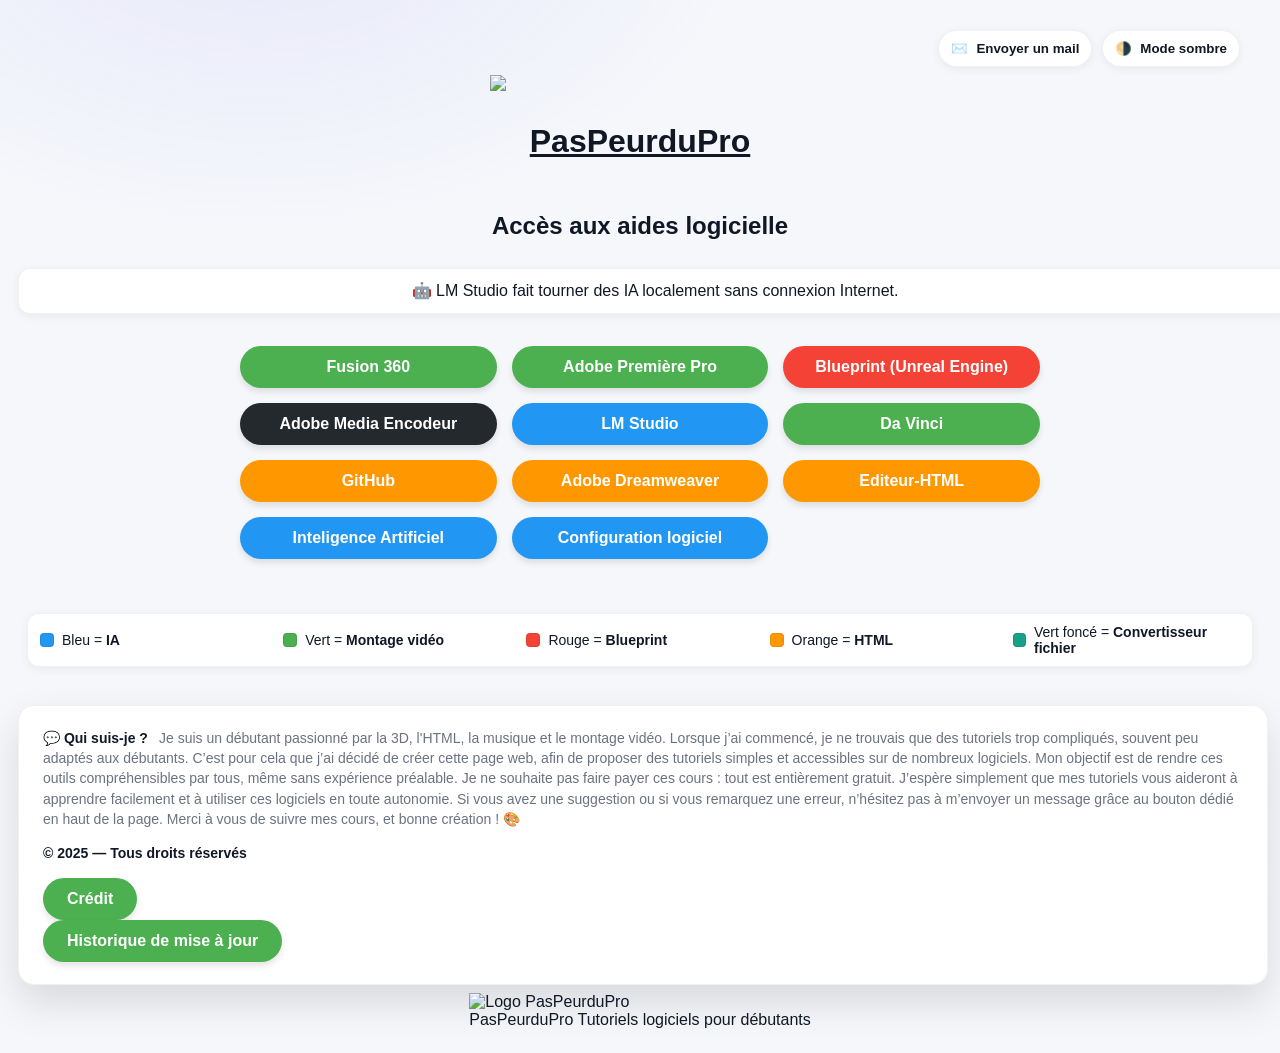
==== index.html @ 7a32a937 "Update link to setup analysis page" ====
<!DOCTYPE html>
<html lang="fr" data-theme="light">
<head>
    <meta charset="UTF-8">
    <meta name="viewport" content="width=device-width, initial-scale=1.0">
    <title>Pas-Peur-du-Pro</title>
	

	<link rel="stylesheet" href="main.css">

	<meta name="google-site-verification" content="kxkJMP9SgLSAZw9FmZPAkuLlCYg9wTXwpLGM2TzsNGc" />
	<meta name="google-site-verification" content="bmPVY5_lirWanerQLphYpTmYO7zRs47NhasB9wZcsZE" />
	<meta name="msvalidate.01" content="300AA4B9324D0FFFB7DCA62BC9E8FC91" />
		<meta name="description" content="PasPeurduPro aide les débutants à découvrir les logiciels créatifs : Fusion 360, Premiere Pro, DaVinci Resolve, LM Studio...  Explications simples et sans stress.">
</head>

<body>
  

<!-- === Enhancements v2: topbar === -->
<div class="topbar-aide">
  <button id="mailBtn" class="chip-aide" aria-label="Envoyer un mail" title="Envoyer un mail">
    <span class="icon">✉️</span><span>Envoyer un mail</span>
  </button>
  <button id="themeBtn" class="chip-aide" aria-label="Basculer clair/sombre" title="Mode clair / sombre">
    <span class="icon">🌗</span><span id="themeLabel">Mode sombre</span>
  </button>
	</div>
	
 <img src="paspeurdupro.webp" width="300">
  <strong><u><h1><p> PasPeurduPro</p></h1></u></strong>
  <h2>Accès aux aides logicielle </h2>

    <!-- Barre d’info (entre le H1 et les boutons) -->
<div id="infoBar" class="info-bar" role="status" aria-live="polite"></div>
    
  
  <div class="button-container">
        <button class="round-button" onclick="showContent('fusion-360')">Fusion 360</button>
        <button class="round-button green" onclick="showContent('adobe-premiere-pro')">Adobe Première Pro</button>
		<button class="round-button red" onclick="showContent('blueprint-unreal-engine')">Blueprint (Unreal Engine)</button>
        <button class="round-button dark " onclick="showContent('adobe-media-encodeur')">Adobe Media Encodeur</button>
        <button class="round-button blue" onclick="showContent('lm-studio')">LM Studio</button>
      <button class="round-button green" onclick="showContent('davinci-resolve')">Da Vinci</button>
        <button class="round-button orange" onclick="showContent('github')">GitHub</button>
        <button class="round-button orange" onclick="showContent('adobe-dreamweaver')">Adobe Dreamweaver</button>
    <button class="round-button orange" onclick="showContent('Editeur-HTML')"> Editeur-HTML</button>
	  <button class="round-button blue" onclick="showContent('Inteligence_Artificiel')"> Inteligence Artificiel</button>
	   <button class="round-button blue" onclick="showContent('Configuration_logiciel')"> Configuration logiciel</button>
    </div>
<!-- LÉGENDE DES COULEURS -->
  <div class="legend-aide" aria-label="Légende des catégories">
    <div class="legend-item"><span class="swatch sw-blue"></span> <span>Bleu = <strong>IA</strong></span></div>
    <div class="legend-item"><span class="swatch sw-green"></span> <span>Vert = <strong>Montage vidéo</strong></span></div>
    <div class="legend-item"><span class="swatch sw-red"></span> <span>Rouge = <strong>Blueprint</strong></span></div>
    <div class="legend-item"><span class="swatch sw-orange"></span> <span>Orange = <strong>HTML</strong></span></div>
    <div class="legend-item"><span class="swatch sw-teal"></span> <span>Vert foncé = <strong>Convertisseur fichier</strong></span></div>
  </div>
    <!-- Contenu des pages d'aide -->
    <div id="fusion-360" class="content">
		<img src="Logo Fusion 360.png" width="100"> <h2>Aide au logiciel Fusion 360</h2>
        <p>Fusion 360 : version gratuite disponible, avec la plupart des fonctionnalités.
(Limites : pas de simulations, 10 documents modifiables simultanément, mais un nombre illimité en lecture seule.)</p>
<br>
<blockquote><p>💬 « Dans Fusion 360, on ne commet pas d’erreurs… on crée des prototypes alternatifs.  » 😏</p></blockquote>
        <p>Bienvenue sur la page d'aide pour Fusion 360. Ici, tu trouveras des tutoriels, des astuces et des ressources pour maîtriser ce logiciel.</p>
   <strong>Fusion 360, développé par Autodesk, est un logiciel de conception assistée par ordinateur (CAO) et de fabrication assistée par ordinateur (FAO) largement utilisé pour la modélisation 3D, l’impression 3D et les simulations mécaniques. Bien qu’accessible aux débutants grâce à son interface intuitive, il offre des outils avancés qui peuvent être complexes pour les projets sophistiqués, comme la modélisation paramétrique ou les simulations. Des entreprises comme Tesla, NASA et GoPro l’utilisent pour concevoir des pièces automobiles, des projets aérospatiaux ou des produits grand public, tandis que les startups et les makers l’apprécient pour son efficacité dans le prototypage rapide.</strong>
	<p>Pour commencer , bienvenue sur l'éditeur principal . C'est la vue principale du logiciel. </p>
	<img src="Fusion_page d'acceuil.png" alt="Page" width="800">
<p>En haut à droite , il y as une icône carrée. Cliquez dessus.  Trois surfaces de travail s’afficheront :  </p>
		<img src="Fusion icone 1 .png">
	<p>Aujourd’hui, nous allons voir ses principaux outils.</p>
		<br>
		<img src="Bar outils Fusion 360.jpg">
	<li>
	<img src="outlis 1 Fusion captur d'écran.png"> <p>Outils qui permettent de tracer des lignes droites.</p></li>
	<li> <img src="outils Carré Fusion 360.png"> <p> Outils permettant d'effectuer des rectangles.</p></li>
		<li><img src="Capture d'écran 2025-10-21 003924.png"> <p> Outils permettant de tracer des ronds.</p></li>
		<li><img src="outils courbe 360.png"> <p>Cela permet de tracer des courbes. </p> </li>
		<li> <img src="Bouton symétrie Fusion 360.png"> <p> Permet de réaliser une symétrie. </p></li>
		<li> <img src="outils cote symétrie FUsion.png"> <p>Cet outil permet de mesurer des longueurs. </p></li>
		<br>
		<p> Par la suite, vous allez tracer un carré de 5 mm par 5 mm. Pour définir précisément chaque longueur, appuyez sur TAB sur votre clavier.  </p>
	<img src="faire carré 5 par 5 Fusion 3630.png"> 
	<p> Cliquez sur le bouton vert : Terminer l'esquisse. </p>
	<img src="Terminer_Esquisse"> 
	<p> Ensuite, appuyez sur la touche E. . Au préalable, vous aurez sélectionné le carré (une fois sélectionné, ce dernier devient bleu).</p>
	<img src="extruder carré Fusion 360.png" width="700">
	<p> En restant appuyé sur la flèche « Monter », le carré se formera en 3 dimensions. Ça marche aussi si vous descendez en dessous de la surface plane. Sinon, vous pouvez définir une valeur, et rajouter un moins devant si vous voulez que le carré se forme à l’envers. </p>
	<img src="Capture d'écran 2025-10-21 114859.png" width="700">
	<img src="Carrée posititf Fusion 360.png" width="700">
	<p>Pour continuer, vous sélectionnez une arrête, puis sélectionnez l’outil congé (ou appuyez sur F sur votre clavier). Vous pourrez rendre plus rond les arêtes de ce rectangle. </p>
	<br> <p> Outil congé dans la barre du haut.  </p>
		<li><img src="ourtlis congée Fusion 360.png"></li>
	<br>
<p>« Congé » = arrondi</p>
		<p> Ce que vous aurez </p>
	<img src="congée Fusion 360.png" width="700">
	<br>
		<p> Pour moi , voila le résultat: </p>
	<br>
		<img src="Congé fait Fusion .png" width="700">
		<br>
	<p>Maintenant, si vous souhaitez créer une nouvelle esquisse sur une surface déjà créée, sélectionnez simplement la surface sur laquelle vous souhaitez créer une nouvelle esquisse, et cliquez sur « Créer une nouvelle esquisse » en haut à gauche. </p>
	<img src="Esquisse 2 sur surface .png" width="700">
	<br>
		<p> Pour ma part, j’ai décidé de créer un rond et de l’extruder dans le carré créé précédemment. Vous auriez pu faire n’importe quelle autre forme.  </p>
		<img src="Extreusion rond çnegative.png" width="700">
	<br>
		<p>Nous allons voir ici un autre point pratique de la 3D : le texte. Une fois que vous avez créé une nouvelle esquisse, en dessous des outils vus précédemment, il y a écrit « Créer » avec une petite flèche. Appuyez dessus, un menu déroulant apparaîtra. Ensuite, sélectionnez : Texte. </p>
		<img src="Image menu déroulant.png">
		<p> Par défaut, le texte apparaîtra en grand. </p>
		<img src="Image Fusion Texte 1.png" width="700">
		<br>
		<p> Une fenêtre apparaîtra. Il y a écrit : Hauteur. (Pour rappel, c’est en mm.) Changez la taille par rapport à la taille de votre modèle 3D. . </p>
		<img src="Capture d'écran 2025-10-21 173050.png">
	<p>Quand vous écrivez, écrivez votre texte entre les guillemets.</p>
		<img src="texte entre guimmet.png">
	<p>Voilà le résultat pour moi.</p>
		<img src="texte extruder.png" width="600">
	<strong><u><p>Notez que selon le système d’exploitation et les polices d’écriture installées, le logiciel peut avoir des difficultés ou ne pas parvenir à extruder la police choisie. Je vous conseille donc de rester sur la police d’écriture par défaut.</p></u></strong>
	<h3> Créer un triangle</h3>
	<p>Étant donné qu’il n’y a pas d’outil pour en créer un, nous allons donc utiliser l’outil de lignes droites.</p>
	<img src="Faire triangles Fusion 360.png">
		
		<h2>Export</h2>
	<p>Pour exporter, cliquez en haut à gauche sur l'icône en forme de feuille. Deux options s'offrent à vous :
La première option est "Exporter". Elle permet d'exporter votre projet dans différents formats. Parmi les plus utiles, on trouve :

<li>F3D (fichier Fusion 360)</li>
<li>OBJ, un format qui permet notamment l’export pour l'impression 3D.</li></p>
		<img src="Export Fusion 360.png">
		<img src="fenètre export Fuion 360.png">
		<p>Voici les différents formats de fichiers.</p>
		<p><li><strong>Fichiers Autodesk Fusion (*.f3d)</strong></li> : Contient des modèles 3D complets créés dans Fusion 360, incluant l’historique de conception.</p>

<p><li><strong>Fichiers 3MF (*.3mf)</strong></li> : Format optimisé pour l’impression 3D, incluant géométrie, couleurs et propriétés de fabrication.</p>

<p><li><strong>Fichiers Autodesk Inventor (*.ipt)</strong></li> : Représente une pièce unique conçue dans Autodesk Inventor, avec ses caractéristiques techniques.</p>

<p><li><strong>Fichiers DWG (*.dwg)</strong></li> : Standard pour les plans 2D et modèles 3D dans AutoCAD, utilisé en architecture et ingénierie.</p>

<p><li><strong>Fichiers DXF (*.dxf)</strong></li> : Permet l’échange de dessins 2D/3D entre logiciels CAO, idéal pour la découpe laser ou l’usinage.</p>

<p><li><strong>Fichiers FBX (*.fbx)</strong></li> : Utilisé pour les modèles 3D animés, les jeux vidéo et les effets spéciaux, incluant textures et squelettes.</p>

<p><li><strong>Fichiers IGES (*.igs, *.iges)</strong></li> : Format universel pour échanger des géométries 3D complexes entre différents logiciels CAO.</p>

<p><li><strong>Fichiers OBJ (*.obj)</strong></li> : Décrit des maillages 3D polygonaux, souvent utilisé pour l’impression 3D et la modélisation artistique.</p>

<p><li><strong>Fichiers SAT (*.sat)</strong></li> : Contient des solides et surfaces 3D précis, basé sur le noyau ACIS pour la CAO et la fabrication.</p>

<p><li><strong>Fichiers SketchUp (*.skp)</strong></li> : Fichier natif de SketchUp, utilisé pour la modélisation architecturale et le design 3D.</p>
<p>Néanmoins, Fusion 360 permet d’exporter le fichier directement pour l’impression 3D. Pour cela, sélectionne dans le menu en haut à gauche l’option « Impression ». Lorsque la fenêtre s’ouvre, choisis dans « <strong>Application</strong> » le logiciel de ton imprimante 3D. Ensuite, sélectionne ton modèle 3D : celui-ci devient bleu clair. Clique sur « OK » pour valider.
L’application de ton imprimante 3D (par exemple, Bambu Studio) va alors se lancer. Note : chaque logiciel peut réagir différemment.</p>
		<p><h2> Lexique</h2>
		<li>CAO (Conception Assistée par Ordinateur) : Logiciel pour créer des modèles 3D.</li>
<li>Espace de travail : Interface dédiée à une tâche (ex. : modélisation, rendu, usinage).</li>
<li>Esquisse (Sketch) : Dessin 2D de base pour créer des formes 3D.</li>
<li>Extrusion : Transformation d’une esquisse 2D en objet 3D en lui donnant de l’épaisseur.</li>
<li>Corps (Body) : Objet 3D solide ou surface dans Fusion 360.</li>
<li>Assemblage : Combinaison de plusieurs pièces 3D dans un projet.</li>
<li>Rendu 3D : Création d’une image réaliste d’un modèle 3D.</li>

</p>
	
	<p> <strong>Astuce de pro : </strong>
Vous pouvez effectuer un rendu via votre GPU, ce qui permettra de "nettoyer" et finaliser votre modèle 3D.
Pour cela :

<li>Allez dans l’onglet "Conception" (en haut à gauche).</li>
		<img src="menu deroulant option Fusion 360.png">
		
		<br>
	
<li>Cliquez sur "Rendu".</li>
<li>Sélectionnez ensuite l’icône représentant une sphère avec un carré vert et un triangle à l’intérieur.</li></p>
		<img src="bar outils rendu Fusion 360.png">
<p>Pendant quelques instants, vous verrez apparaître des points flous et une qualité réduite. C'est tout à fait normal.</p>
	<img src="Test rendu Fusion 360.png" width="700">
	<p>Ce paramètre indique la qualité que le logiciel va produire. Vous pouvez la modifier avec la petite flèche à côté.
Le rendu dépend surtout des performances de votre CPU. Plus votre processeur est puissante, notamment s’il est conçu pour un usage professionnel, plus le rendu sera rapide et de meilleure qualité. À l'inverse, un CPU moins performant ralentira le processus.</p>
	<img src="Bar de rogressiosn rendu Fusion 360.png">
	<p>Attention, votre carte graphique (GPU), votre RAM ainsi que votre SSD travaillent également pendant le rendu. Il peut y avoir un léger ralentissement au début, souvent de quelques secondes (chez moi, cela dure entre 2 et 3 secondes). Après, tout redevient plus fluide.</p>
	</div>

    <div id="adobe-premiere-pro" class="content">
		<img src="Logo_première_Pro-removebg-preview.png" width="100">
        <h2>Aide au logiciel Adobe Première Pro</h2
        <p>Bienvenue sur la page d'aide pour Adobe Première Pro. Ici, tu trouveras des tutoriels, des astuces et des ressources pour maîtriser ce logiciel.</p>
    <strong>Adobe Première Pro, édité par Adobe, est un logiciel de montage vidéo professionnel réputé pour sa polyvalence et sa puissance. Il est accessible aux débutants pour les bases du montage, mais devient plus technique lorsqu’il s’agit d’aborder des fonctionnalités avancées comme l’étalonnage des couleurs, les effets spéciaux ou le montage multicaméra. Utilisé par des chaînes comme BBC et CNN, ainsi que par des studios de cinéma indépendants et des créateurs de contenu sur YouTube, il est souvent combiné avec After Effects pour des projets plus complexes.</strong>
	<p>Je ne reviendrai pas sur les bases dans cet article. En revanche, je vais vous présenter des astuces concrètes pour réaliser des montages vidéo de qualité.</p>
		<br> 
		<br>
		<p><blockquote>🪄 Le vrai superpouvoir d’un monteur ?
Faire disparaître trois heures de rushs… et les remplacer par une minute de génie. ✨</blockquote></p>
<u><p>Voilà ce que vous serez capable de faire à la fin :</p></u>
<br>
<video controls width="400" src="Vidéo fin site web premiere pro.mp4" type="video/mp4"></video>
		<br>
		<p>« Attention ! Ici, j’ai utilisé la colorimétrie, des transitions vidéo dans “Effets”, le changement de vitesse d’un rush, ainsi qu’un objet graphique.
Je ne fournis pas la vidéo, mais vous pouvez essayer sur n’importe laquelle — même de vous, sur un grand huit, pourquoi pas 😄🎢 »</p>
		<p>Pour commencer, je vais vous présenter chaque catégorie d’effets. À vous de les tester pour découvrir celles qui vous correspondent le mieux </p>
		<li><p><strong>Préconfiguration:</strong> Préréglages : Pas besoin de tout régler vous-même: les entrées et sorties sont déjà optimisées par défaut. Un vrai gain de temps, surtout pour les débutants !</p></li>
		<li><p><strong>Préconfigurations LUT (Lumetri) :</strong> Ces préréglages prédéfinis vous permettent de modifier ou d’améliorer facilement les couleurs de vos rushs, en un seul clic. Un outil idéal pour gagner du temps tout en obtenant un rendu professionnel.</p></li>
		<li><p> <strong>Effets Audio :</strong> Ces outils vous permettent de transformer votre audio en y ajoutant des effets variés : réverbération pour donner de la profondeur, suppression des bruits parasites (comme les clics), dérverbération pour clarifier un son trop résonnant, ou encore un écho pour créer une ambiance immersive.</p></li>
		<li><p><strong>Transitions audio :</strong></p></li>
Parmi les outils essentiels, le fondu exponentiel (ou gain exponentiel) est particulièrement utile. Il permet de :
			<br><li>Baisser progressivement le volume en fin de séquence vidéo.</li>
			<li>Créer des transitions sonores fluides entre deux pistes audio.</li>
<p>Ici, vous ne trouverez que des transitions audio, conçues pour des enchaînements naturels et professionnels.</p>
			<p><strong> Effets vidéo :</strong></p>
<p>Cette catégorie vous donne accès à une palette complète d’outils, idéale pour transformer vos vidéos, même en tant que débutant ! Voici quelques exemples simples et efficaces que vous pouvez utiliser :</p>

<li>La correction de perspective pour ajuster les lignes et les angles,</li>
<li>Le flou d’arrière-plan pour mettre en valeur un sujet,</li>
<li>Les filtres de couleur pour créer une ambiance chaleureuse ou cinématographique.</li>
<li>Les transitions douces (comme un fondu ou un glissé) pour des enchaînements naturels,</li>
<li>Les textes animés pour ajouter des titres ou sous-titres dynamiques,</li>
<li>Les recadrages automatiques pour adapter vos vidéos aux formats verticaux ou carrés,</li>
<li>L’accélération ou le ralentissement pour jouer sur le rythme de vos séquences.</li>
			<p><strong>Transitions vidéo :</strong></p>
<p>Vous trouverez aussi des outils plus avancés comme les incrustations (chromakey, superpositions) ou des effets dédiés à la vidéo VR pour des projets plus créatifs</p>
			<p>Comme leur nom l’indique, ces outils vous permettent d’utiliser tout type de transition vidéo, des plus classiques aux plus originales :
				<li>Fondu au noir (pour des enchaînements fluides et intemporels),</li>
<li>Glissé (pour un mouvement dynamique entre deux plans),</li>
<li>Zoom ou rotation (pour un effet cinématographique),</li>
<li>Flou sphérique (idéal pour les vidéos immersives ou en VR).</li>

Polyvalentes, ces transitions s’adaptent à tous les types de projets, qu’il s’agisse d’un montage simple ou d’une création plus expérimentale. </p>
	<img src="Effet Vidéo Première Pro.png">
	<p><strong>Précision :</strong></p>
		<p>La vidéo utilisée ici en illustration est une création générée par IA, via Bing Image Creator. </p>
		<hr>
		<p><h2>Faire un cut</h2></p>
	<p>Pour couper une séquence dans Premiere Pro, utilisez le raccourci clavier C (comme "Couper" ou "Cut"). Une fois que vous avez appuyé sur cette touche, votre curseur de souris se transformera en un outil de coupe, représenté par une icône en forme de rasoir avec une ligne pointillée blanche.</p>
		<img src="logo outiles CUT Première Pro.png">
	<br>
<p> Placez cet outil à l’endroit précis du clip que vous souhaitez couper, puis faites un cliquez gauche. La séquence sera alors scindée en deux.</p>
	<img src="faire Cut première Pro.png">
	
	
		<h2><p><strong>Objets graphiques essentiels :</strong></p></h2>
		<p>Ces éléments visuels prêts à l’emploi, inclus avec votre abonnement Adobe Premiere Pro, vous permettent d’enrichir vos montages en un clic.
Que ce soit pour :

Des introductions dynamiques (génériques, animations d’ouverture),
Des sous-titres stylisés ou des titres élégants,
Des transitions graphiques ou des lower thirds (bandes d’identification).

Un gain de temps précieux pour des rendus professionnels sans effort !</p>
	<img src="objet graphique vidéo Première Pro.png">
		<p>J’ai sélectionné le template "Titre à venir" (ou "Coming Soon"),
puis je l’ai glissé-déposé directement sur la piste vidéo supérieure (au-dessus de mon rush). </p>
		<img src="effet video é venir moderne.png">
		<p>Résultat</p>
		<img src="résultat ojet graphique essentiel.png" width="750">
		<p> Au-dessus de vos rush, sur la règle de temps (Time Ruler en anglais), vous remarquerez une ligne colorée qui indique l’état du rendu.
Lorsque cette ligne est jaune, cela signifie que le rendu est en cours ou partiel. Si elle est rouge, c’est que le rendu n’a pas encore été effectué et que votre timeline n’est pas encore prête à être lue de manière fluide.
Ce processus de rendu est pris en charge par votre matériel :
avec une carte graphique dédiée (GPU), le rendu sera généralement plus rapide et efficace. Si vous utilisez le chipset graphique intégré de votre processeur, le rendu dépendra alors de ses performances.</p>
		<br>
		<p>Pour lancer le rendu complet de votre projet, dirigez-vous en haut à gauche de l’interface, où se trouvent les onglets. Sélectionnez l’onglet <strong>Séquence</strong>, puis choisissez <strong>Rendu de l’entrée à la sortie </strong>.
Assurez-vous d’avoir assez d’espace disponible sur votre disque dur, car le rendu génère des fichiers temporaires volumineux. Selon la durée et la complexité de votre projet, ainsi que les performances de votre ordinateur, cette opération peut prendre un certain temps et nécessiter de l’espace de stockage. Pensez à libérer de la place au préalable si nécessaire.</p>
	<br>
		<p>Une fois cette opération sélectionnée, une fenêtre s’affichera à l’écran.</p>
		<img src="exemple rendus Premièrepro.png">
		<u><h2>Ralentir ou accélérer une vidéo </h2></u>
		
		<h3>Pour modifier la vitesse ou la durée d’une vidéo dans Premiere Pro :</h3>
		<li>Faites un clic droit sur le clip dans la timeline.</li>
<li>Sélectionnez "Vitesse/Durée" (ou utilisez le raccourci Ctrl+R).</li>
<li>Une fenêtre s’ouvre : vous pouvez alors :</li>

Accélérer ou ralentir la vidéo en saisissant une durée précise (en secondes) ou en ajustant le pourcentage :
<p> <strong>moins</strong> de 100 % : Ralentit la vidéo.</p>
<p><strong>plus</strong> de 100 % : Accélère la vidéo.</p>
<p>Inverser la lecture (de la fin vers le début) en cochant "Lecture inversée".
Combiner ralentissement et inversion par exemple.
À noter : Par défaut, la vitesse est réglée sur 100 % (vitesse normale).</p>
	
		<img src="fenètre vitesse durée Premère Pro.png">
<h2>Ajuster le volume d’un seul clip dans la timeline :</h2>		
<p>Pour ajuster le volume d’une seule piste audio dans la timeline, faites un clic droit sur le clip concerné, puis choisissez "Gain audio". Entrez ensuite une valeur en décibels (dB) pour régler le niveau sonore.
Si vous souhaitez augmenter le son, utilisez une valeur positive (par exemple +3 dB).
Si vous souhaitez diminuer le son, ajoutez un signe moins devant la valeur (par exemple -6 dB).</p>		
		<img src="modifier volume son première Pro Gain audio.png">
		<img src="exemple gain audio négatfi.png">
<hr>
		<strong><h2>Modifier le volume de l’intégralité d’une piste audio</h2></strong>
		<p> Pour modifier le volume de tous les fichiers audio sur la piste 1, vous pouvez utiliser le panneau de mixage audio :
En haut à gauche de l’interface, cherchez l’onglet "Mixage des éléments audio". Si celui-ci n’est pas visible, allez dans le menu "Fenêtre" (en haut à gauche) et sélectionnez "Mixage des éléments audio" pour l’afficher.
Une fois ouvert, vous pourrez ajuster le volume global de la piste 1 à l’aide des curseurs ou des valeurs en dB.</p>
		<img src="piste audio Première Pro.png">
	<p>Si ce panneau n’est pas visible, allez dans le menu <strong>Fenêtre</strong> (en haut à gauche) et sélectionnez <strong>Mixage des éléments audio</strong> pour l’afficher.
Une fois ouvert, vous pourrez ajuster le volume global de la piste 1 à l’aide des curseurs ou des valeurs en dB.</p>
	<img src="Capture d'écran 2025-10-23 130909.png">
		<p>Exemple : </p>
		<img src="Exemple de mixage audio.png">
<hr>
		<p><h2>Colorimétrie manuelle</h2>  </p>
<p>Nous allons maintenant explorer la colorimétrie manuelle, sans recourir aux préréglages.
La colorimétrie est une technique largement utilisée en montage, car elle offre la possibilité de modifier l'apparence des plans. Elle permet notamment de passer un plan en couleurs ou en noir et blanc, ou encore d'intensifier les teintes pour renforcer l'impact visuel.</p>
<img src="Faire colométrie correction de base.png">
	<p>Prenons l’exemple d’un photogramme issu d’un même plan :</p>
	<br>
	<li>Le premier photogramme est brut, sans aucune modification de couleur.</li>
	<img src="Photograme_Brut" width="750">
	<br>
	<br>
	<br>
		<li>Le second photogramme a été retouché : ses couleurs ont été ajustées (saturation, contraste, balance des blancs, etc.) pour obtenir un rendu différent, plus stylisé ou corrigé.</li>
	<img src="plan colorimétrie.png" width="750">
<hr>
	<h2>Exportation  </h2>
	<p>Lors de l’exportation d’un plan, plusieurs détails sont à considérer. Tout d’abord, plus un fichier est décompressé, plus il sera lourd. Il est également possible d’exporter dans n’importe quelle résolution, même si le fichier source ne correspond pas à cette résolution. Par exemple, un fichier en Full HD peut être exporté en 4K, mais cela n’améliorera pas la qualité d’origine. Il est donc important de choisir les paramètres d’export en fonction de l’usage final du fichier.</p>
	<p>Pour exporter dans Premiere Pro, utilisez le raccourci Ctrl + M ou allez dans le menu Fichier en haut à gauche, choisissez Exporter, puis Média. Une fenêtre de paramètres d'exportation apparaîtra.</p>
	<img src="Fenètre d'exportation Première Pro.png" width="800">
	<p>Lorsque la fenêtre d’exportation s’ouvre, vous verrez de nombreux paramètres. Ne vous inquiétez pas : ce sont surtout des réglages professionnels. Commencez par cliquer sur le nom du fichier à côté de "Nom de sortie". L'Explorateur de fichiers (ou Finder sur Mac) s'ouvrira, et vous pourrez choisir l'emplacement et le nom de votre fichier exporté.</p>
	<img src="nom de sortit Premire Pro.png">
	<br>
	<p>En haut de la fenêtre, vous trouverez l'option "Faire correspondre les réglages de la séquence". Cela signifie que votre projet sera exporté dans la même résolution que les fichiers que vous avez importés. Si vous ne cochez pas cette option, vous risquez de déformer l'image. Cependant, vous pouvez aussi choisir d'exporter dans une autre résolution en allant dans "Préconfiguration" et en sélectionnant la qualité souhaitée. </p>
	<br>
	<p>Concernant les formats, je vous conseille : </p>
	<li> MPEG4</li>
	<li>H.264</li>
	<br>
	<p>Attention avec le format Apple ProRes : selon votre abonnement, il peut ne pas être disponible, et les cartes graphiques classiques (comme celles pour gaming) peuvent avoir des difficultés à le gérer. Ce format est optimisé principalement pour les processeurs Apple.</p>
	<img src="liste fichier d'exportation première Pro.png">
	<p>Parmi les options de la liste, les 5 fichiers audio sont :</p>
	<li> AIFF</li>
	<li>Audio AAC</li>
<li>MP3</li>	
	<li>Waveform audio (.WAV)</li>
	<li>Windows Media (.WMA)</li>

	<p>En bas de la fenêtre d'exportation, vous voyez une mention "Taille de fichier estimée". Cette estimation vous donne une idée approximative de la taille finale de votre fichier. Elle n'est jamais totalement précise à 100 % et peut varier de quelques mégaoctets. Cela reste surtout un ordre de grandeur pour vous guider.</p>
	<br>
	<p>Une fois tous les détails réglés, cliquez simplement sur "Exporter" pour lancer le processus.</p>
	<img src="taille fcihier + eexporter.png">
<p>Cette fenêtre vous montre la progression du rendu.</p>
	<img src="export en cours Première Pro.png">
	<p>Et voilà, vous avez désormais quelques techniques et connaissances supplémentaires pour réaliser un montage de qualité supérieure.</p>

<br>
<hr>
	<h2><p>Lexique</p></h2>
	<p>
		<li> Timeline (Montage) : Espace où vous organisez et assemblez vos clips vidéo, audio et effets dans l’ordre.</li>
<li>Clip : Un morceau de vidéo, audio ou image importé dans ton projet.</li>
<li>Séquence : Un projet dans Premiere Pro, contenant tes clips organisés sur la timeline.</li>
<li>Rushs : Fichiers bruts (vidéos, photos, sons) non montés.</li>
<li>Transition : Effet visuel ou sonore pour passer d’un clip à un autre (ex. : fondu, glissé).</li>
<li>Effet : Modification appliquée à un clip (ex. : couleur, flou, ralentis).</li>
<li>Rendu (Export) : Processus de création du fichier vidéo final à partir de ta séquence.</li>
<li>Codec : Méthode de compression/décompression vidéo (ex. : H.264, ProRes).</li>
<li>Résolution : Taille de l’image en pixels (ex. : 1080p, 4K).</li>
<li>FPS (Images par seconde) : Nombre d’images affichées par seconde (ex. : 24, 30, 60 fps).</li>
<li>Keyframe (Image clé) : Point dans le temps où tu définis un changement (ex. : mouvement, opacité).</li>
<li>LUT : Fichier pour appliquer des préréglages de couleurs à tes vidéos.</li></p>
<a href="https://community.adobe.com/t5/premiere-pro/ct-p/ct-premiere-pro" target="_blank" rel="noopener noreferrer">Forum Adobe Premiere Pro</a>

	</div>

	
    <div id="unreal-engine" class="content">
        <h2>Aide au logiciel Unreal Engine</h2>
        <p>Bienvenue sur la page d'aide pour Unreal Engine. Ici, tu trouveras des tutoriels, des astuces et des ressources pour maîtriser ce logiciel.</p>
<strong>Unreal Engine, créé par Epic Games, est un moteur de jeu avancé connu pour ses graphismes photoréalistes et ses capacités de rendu en temps réel. Bien qu’il soit principalement utilisé pour le développement de jeux vidéo AAA, comme Fortnite, il est aussi employé dans la visualisation architecturale, le cinéma virtuel et les simulations 3D. Sa courbe d’apprentissage est raide, surtout pour les débutants, mais il est indispensable pour les studios comme Industrial Light et Magic (ILM) ou les constructeurs automobiles comme BMW et Audi.</strong>  
	</div>

    <div id="blueprint-unreal-engine" class="content">
		<img src="logo_Unreal_Engine_5-removebg-preview.png"  width="100">
        <h2>Aide au logiciel Blueprint (Unreal Engine)</h2>
        <p>Bienvenue sur la page d'aide pour Blueprint dans Unreal Engine. Ici, vous trouverez  des tutoriels, des astuces et des ressources pour maîtriser ce logiciel.</p>
    <strong> Blueprint, intégré à Unreal Engine, est un système de programmation visuelle qui permet de créer des mécaniques de jeu et des logiques sans écrire de code. Bien que plus accessible que le C++, il reste d’un niveau intermédiaire à avancé pour développer des systèmes complexes. Il est largement utilisé par les studios de jeux, aussi bien indépendants que AAA, pour prototyper rapidement des idées ou développer des jeux entiers.</strong>
		<p><blockquote>“Un Blueprint propre ? On en parle dans les contes pour enfants.”</blockquote></p>
	<p><h2>Créer un menu pause</h2></p>
<p>Faites un clic droit pour créer un nouveau dossier dans le navigateur de contenu. Nommez-le HUD_Menu. Ensuite, entrez dans ce dossier, faites un nouveau clic droit et créez un Blueprint de Widget dans le répertoire User Interface.</p>
<img src="crée interface utilisateur UE5.png">
<br>
<p>Une fenêtre s'affichera. Cliquez sur User Widget. Nommez la classe Blueprint HUD_PauseMenu.</p>
<img src="User widget UE5.png">
<br>
<p>Une fois dans une fenêtre faite de grille, en haut à gauche dans la barre de recherche, tapez Canvas Panel. Puis réglez la résolution (Size) en haut à droite, à l’aide des boutons.</p>
<img src="Quadrillage Bluprint menu EU5.png">
<p>Une fois ces étapes terminées, ajoutez des boutons. Pour les mettre au milieu, faites glisser un bouton et, dans la colonne de droite, appuyez sur Ancre, puis choisissez la position où elle est au centre.
Copiez-collez ce bouton pour en créer trois autres. Ajoutez des blocs de texte et placez-les sur les boutons. 
Correction :
« Si tout est correct, le texte sera aimanté sur les boutons.</p>
<img src="coté gauche Unreal Engine 5 .png">
<br>
<img src="Position Ancre UE5.png">
<p>Toujours dans la colonne de gauche, dans la case Text, changez le texte en <strong>Play</strong> ou <strong>Jouer</strong>.  Répétez l’opération pour les trois autres boutons en modifiant le texte à chaque fois.</p>
<img src="boutons Unreal avec texte.png">
<p>En bas à gauche, cliquez sur un bouton, regardez le texte qui lui est associé et renommez-le — c’est très important pour la suite. (Pour renommer, faites un clic gauche.)</p>
<br>
<br>
<p>Copiez et collez six autres boutons. .Puis changez leur texte en <strong>Very Low</strong> ,<strong>Low </strong>, <strong>Medium</strong> ,<strong>High</strong>, <strong>720</strong>, <strong>1920 × 1080</strong>, <strong>2K</strong> et <strong>4K</strong> puis, changez aussi leurs noms..</p>
<br>
<p>Placez-les comme vous le souhaitez.</p>
<br>
<p>Pour terminer cette partie, cherchez Background Blur dans la barre de recherche. Pour l’ajuster, entrez la résolution de votre Canvas Panel dans les champs X et Y (par exemple, si votre Canvas Panel est en 1920x1080, entrez 1920 dans X et 1080 dans Y). Toujours dans la colonne de droite, réglez la mesure du flou sur 10.</p>
<p>Pour finir, dans la colonne de droite, placez le Background Blur en haut de la liste, derrière les boutons. Dans le Canvas Panel, le fond sera alors flouté.</p>
<img src="boutons blur UE5.png">
<br><img src="blur strengh UE5.png">
<p>Fermer cette fenêtre, puis en haut à droite, dans le petit onglet du milieu, cliquez sur cet onglet, puis sélectionnez « Open Level Blueprint »
	<br>
Faites un clic gauche et, dans la barre de recherche qui apparaîtra, cherchez Escape. Cliquez dessus, puis dans le petit carré rouge qui apparaît, appuyez sur la flèche à côté de Pressed. Maintenez le clic enfoncé et tirez un trait. Relâchez, puis tapez <strong>Create Widget</strong>. Dans ce bloc, sélectionnez un menu en dessous de <strong>Class</strong>. Cliquez dessus, puis sélectionnez HUD_PauseMenu.
	<br>
Tirez à nouveau un trait, puis tapez <strong>Add To Viewport</strong> Dans les deux blocs, vous avez un petit rond bleu avec l'inscription Return Value et Target. Reliez-les.
	<br>
<br>
Tirez un trait et prenez Game Paused. Cliquez sur Paused. Tirez de nouveau un trait et, en décochant Contexte Sensitive, recherchez Set Show Mouse Cursor. Une fois le bloc apparu, cliquez sur Set Show Mouse Cursor.
	<br>
<br>
Revenez au début de votre code et tirez un trait depuis la flèche Pressed du bloc Escape, puis recherchez un Flip Flop.
	<br>
Sur le Flip Flop, depuis la sortie  <strong>B</strong> , tirez un trait et ajoutez <strong>Remove from Parent</strong>. Sur le bloc Create Pause Menu Widget, prenez le Return Value et reliez-le au Target de Remove from Parents.
Depuis Remove from Parents, en tirant un trait, prenez Game Paused, mais laissez-le décoché.
	<br>
	<br>
<br>
Depuis ce dernier, reprenez un Set Show Mouse Cursor en veillant à décocher Contexte Sensitive. Laissez-le décoché.
	<br>
	<br>
Sur ce Set Show Mouse Cursor, via le Target, tirez un trait et prenez un Get Player Controller, que vous allez relier au Target du premier Set Show Mouse Cursor, tout en les reliant au Target.</p>
<img src="UHD_PauseMenu UE5.png">
<p>Retournez dans votre HUD_PauseMenu en allant dans le dossier et en cliquant sur la classe de Blueprint.
Allez dans Designer et cliquez sur le bouton Play. Dans la colonne qui s’affiche à gauche, descendez jusqu’à trouver la catégorie Événement et les boutons verts. Cliquez sur le premier bouton <strong>On Clicked</strong>.</p>
<img src="boutons OneClick détails.png">
<p>Sur le bouton qui vient d’apparaître au centre de votre écran, tirez un trait vers un nœud Set Game Paused. Laissez-le décoché.Ensuite, prenez un nœud Remove from Parent.
Ajoutez ensuite un nœud Set Show Mouse Cursor, puis tirez un autre trait depuis le Target de ce dernier pour ajouter un nœud Get Player Controller.</p>
<img src="Relancer jeux ( Pause ) .png">
<p>Retournez dans le Designer et cliquez sur On Clicked. Une fois dans le graphique, tirez un trait pour ajouter un nœud Quit Game.</p>
<img src="Quit Game UE5.png">
<p>Concernant les graphismes, Procédez de même pour le bouton <u>Quality</u> Tirez un trait et prenez un nœud Set Visibility. Réactivez Contexte Sensitive. Dans la partie In Visibility, cliquez sur Visible, puis sélectionnez Hidden (pour cacher </p>
<br>
<img src="boutons quality UE5.png">
<p> À gauche, vous verrez les noms de vos boutons. Prenez les boutons Play, Quality et Exit (chacun séparément), puis déposez-les dans votre zone de code et sélectionnez Obtenir pour chaque bouton.</p>
<img src="boutons complet UE5.png">
<p>Déplacez-les et mettez-les à proximité du nœud Set Visibility, puis reliez-les au Target de ce dernier.
	<br>
Faites un copier-coller pour obtenir un nouveau nœud Set Visibility. Laissez-le sur Visible et prenez les boutons : Very Low, Low, Medium, High, 720, 1920 x 1080 et 4K.
Remontez en haut, plus haut jusqu'à trouver le nœud Event Pre Construct.
	<br>
À partir de ce bloc, ajoutez un nœud Set Visibility et reliez les boutons suivants au Target : Very Low, Low, Medium, High, 720, 1920 x 1080, 2K et 4K. Cela évitera que vos boutons apparaissent dans le menu sans avoir cliqué sur Quality.</p>
<img src="caché&e bouton pre constructe.png">
<p>« Dans l’éditeur, cliquez sur “Very Low”, ouvrez l’événement “On Clicked”, puis, dans le Blueprint, reliez le flux et ajoutez le nœud “Execute Console Command”. Renseignez dans “Command” 
	<strong><br>: SCALABILITY 0.</strong>
Répétez l’opération pour les autres boutons : 
<strong>	<br>“Low” → SCALABILITY 1,</strong>
	<br><strong>“Medium” → SCALABILITY 2, </strong>
	<br><strong>“High” → SCALABILITY 3.</strong>
<br>
Cette instruction ajuste l’ensemble des paramètres graphiques d’un seul coup. »</p>
<img src="one click very low.png">
<img src="On clisk Low UE5.png">
<img src="On click medium UE5.png">
<img src="one click High UE5.png">
<br>
<p> Pour ajouter un bouton  <strong>Retour</strong>, commencez par le créer, puis ajoutez <strong>Set Visibility</strong> dans le Blueprint.
Sur l’événement “On Clicked”, masquez les éléments à dissimuler lorsque l’utilisateur appuie sur Retour/Back.
Dupliquez ensuite cette logique sur le premier bouton et définissez en “Visible” les éléments qui doivent réapparaître lors de l’appui sur Retour. »</p>
<img src="one clock retours UE5.png">
<p>Pour les boutons 720p, 1920 × 1080, 2K  :</p>
<img src="Bluprint 720 , 1080 , 2K UE5.png">
<p>Pour la 4K, modifiez les valeurs du nœud <strong>Make IntPoint</strong> en <strong><u>3840 × 2160</u></strong></p>
<a href="https://forums.unrealengine.com/categories?tag=unreal-engine" target="_blank">Forum Unreal Engine</a>
<br>
<a href="https://dev.epicgames.com/community/assistant/unreal-engine" target="_blank">Assistant Développeur d'Epic pour l'Unreal Engine ( gratuit et illimité )</a>
	</div>

    <div id="adobe-media-encodeur" class="content">
		<img src="Média_Encodeur-removebg-preview.png"  width="100">
        <h2>Aide au logiciel Adobe Media Encodeur</h2>
        <p>Bienvenue sur la page d'aide pour Adobe Media Encodeur. Ici, tu trouveras des tutoriels, des astuces et des ressources pour maîtriser ce logiciel.</p>
    <strong> Adobe Media Encoder, également développé par Adobe, est un outil spécialisé dans l’encodage, la conversion et l’export de fichiers vidéo et audio. Simple d’utilisation pour les débutants, il nécessite cependant une bonne connaissance des codecs et des résolutions pour optimiser les exports. Il est indispensable pour les chaînes de télévision comme TF1 et Canal+, ainsi que pour les plateformes de streaming comme Netflix et les studios de post-production. </strong>
		<br>
		<p><blockquote>“Le logiciel qui fait le travail pendant que tu te demandes s’il travaille vraiment.”</blockquote></p>
		<p>Pour commencer, quand vous lancez le logiciel, un explorateur de fichiers interne sera présent. Vous n’avez plus qu’à sélectionner votre fichier dans cet explorateur : faites un clic droit et choisissez « Importer dans la file d’attente ».
			<img src="définir formats fhcier Media Encodeur.png">
			<br>
À droite, vous verrez le nom du fichier et, à côté, une flèche. Lorsque vous cliquerez dessus, une liste de formats de fichier s’affichera sélectionnez un emplacement et donnez un nom à votre fichier., sélectionne un emplacement et donne un nom à ton fichier. Tu peux ensuite lancer l’exportation sur la petite flèche en haut à droite.</p>
		<img src="flèches vert Media Encodeur.png">
		<p>Voilà, lorsque ces étapes ont été effectuées, la fenêtre de codage en bas affiche la progression du traitement par ton ordinateur.
Et c’est tout ! Votre exportation est prête.  😊</p>
		<img src="Rendu Média Encodeur.png">
	<p><h2>Voici la liste classée par type de fichier et qualité :</h2></p>
	<p><strong>Vidéo</strong></p>
	<p>
		<li>AVI (non compressé) : Qualité maximale, fichiers très volumineux (édition).</li>
<li>AVI : Qualité variable, souvent peu compressé.</li>
<li>MP4 : Qualité élevée, compression efficace (web, appareils).</li>
<li>MPEG2 Blu-ray : Haute qualité (Blu-ray).</li>
<li>MPEG2-DVD : Qualité standard (DVD).</li>
<li>MPEG4 : Bonne qualité, compression efficace (web, mobiles).</li>
<li>H264 : Haute qualité, compression avancée (HD, web).</li>
<li>HEVC (H.265) : Très haute qualité, compression supérieure (4K/UHD).</li>
<li>Apple ProRes MXF OP1a : Qualité très élevée (post-production).</li>
<li>DNxHR/DNxHD MXF OP1a : Qualité professionnelle (post-production, broadcast).</li>
<li>JPEG 2000 MXF OP1a : Qualité élevée (archivage, post-production).</li>
<li>QuickTime : Qualité variable (dépend du codec, souvent haute qualité).</li>
<li>Film P2 : Qualité professionnelle (acquisition vidéo).</li>
<li>DPX : Qualité maximale (cinéma numérique, VFX).</li>
<li>OpenEXR : Qualité maximale (HDR, VFX).</li>
<li>GIF animé : Qualité faible (animations web simples).</li></p>
	<p><strong>Audio</strong></p>
	<p>
		<li>Audio AAC : Bonne qualité, compression efficace (web, musique).</li>
<li>Waveform Audio : Qualité maximale, non compressé (édition audio).</li>
<li>Windows Media : Qualité variable (web, streaming).</li></p>
	<p><strong>Image</strong></p>
	<p><li>GIF : Qualité faible (graphiques/animations web).</li>
<li>JPEG : Qualité variable, compression avec perte (photos).</li>
<li>PNG : Qualité élevée, sans perte (graphiques).</li>
<li>Targa : Qualité élevée (infographie, jeux vidéo).</li>
<li>BMP : Qualité maximale, non compressé.</li></p>
	<p><strong>Autres</strong></p>
	<p><li>AIFF : Audio non compressé, qualité maximale (production audio).</li>
<li>AS-10/AS-11 : Archivage et diffusion professionnelle (vidéo + métadonnées).</li>
<li>Wraptor DCP : Projection numérique au cinéma. </li></p>
	<h2><p>Lexique</p></h2>
	<p>
		<li>Encodage : Conversion d’un fichier vidéo/audio dans un autre format ou codec.</li>
<li>Préréglage : Paramètres prédéfinis pour exporter rapidement (ex. : YouTube 1080p).</li>
<li>Format : Type de fichier (ex. : MP4, MOV, AVI).</li>
<li>Accélération matérielle : Utilisation du GPU (carte graphique) pour accélérer le rendu.</li>
<li>Queue (File d’attente) : Liste des fichiers en attente d’encodage.</li></p>
<p><h2>Voici un résumé des formats et qualités disponibles.</h2></p>
<h3><p>480p</p></h3>
<p>
	<li>Avantage : Fichiers légers, compatible avec les vieux appareils.</li>
<li>Inconvénient : Qualité médiocre, pixels visibles.</li></p>
<h3><p>720p</p></h3>
<p>
	<li>Avantage : Équilibre qualité/poids, bon pour le web.</li>
<li>Inconvénient : Moins net sur grands écrans.</li></p>
<h3><p>1080p (Full HD)</p></h3>
<p><li>Avantage : Standard actuel, excellente qualité pour la plupart des usages.</li>
<li>Inconvénient : Fichiers plus lourds que le 720p.</li></p>
<h3><p>2K</p></h3>
<p><li>Avantage : Qualité supérieure au 1080p, idéale pour le cinéma.</li>
<li>Inconvénient : Peu répandu en grand public, fichiers lourds. </li></p>

<h3><p>4K (UHD)</p></h3>
<p><li>Avantage : Détails ultra-précis, futur-proof.</li>
<li>Inconvénient : Très gros fichiers, nécessite un écran 4K pour en profiter. </li></p>
<a href="https://community.adobe.com/t5/adobe-media-encoder/ct-p/ct-media-encoder?page=1&sort=latest_replies&lang=all&tabid=all" target="_blank"> Forum Adobe Media Encoder</a>
	</div>

    <div id="lm-studio" class="content">
		<img src="logo LM Studio.png"  width="100">
        <h2> Aide au logiciel LM Studio</h2>
        <p>Bienvenue sur la page d'aide pour LM Studio. Ici, tu trouveras des tutoriels, des astuces et des ressources pour maîtriser ce logiciel.</p>
   <strong> LM Studio est un outil open-source qui permet d’exécuter localement des modèles de langage IA, comme Llama ou Mistral. Accessible aux débutants, il nécessite tout de même des connaissances de base en intelligence artificielle pour être utilisé efficacement. Il est particulièrement utile pour les développeurs indépendants, les chercheurs en IA et les startups technologiques qui souhaitent tester ou déployer des modèles d’IA sans dépendre du cloud.</strong>
		<br>
		<p><blockquote>“Plus besoin de chauffage : ton GPU fait sauna à domicile.”</blockquote></p>
		<!-- Partie 1 : Tableau compatibilité LM Studio — processeurs et mémoire -->
<section>
  <h3>Compatibilité LM Studio — processeurs et mémoire</h3>
  <table border="1" cellpadding="8" cellspacing="0">
    <thead>
      <tr>
        <th>Marque</th>
        <th>Exemples de processeurs compatibles</th>
        <th>Année</th>
        <th>AVX2</th>
        <th>RAM minimale</th>
        <th>Remarques</th>
      </tr>
    </thead>
    <tbody>
      <tr>
        <td><strong>Intel</strong></td>
        <td>i5-4570, i7-4790, i5-6600K, i7-7700K, i5-8400, i7-9700K, i5-12400, i7-13700K</td>
        <td>2013–2023</td>
        <td>Oui</td>
        <td>16&nbsp;Go</td>
        <td>Les processeurs Intel sortis après 2013 (Haswell et +) sont compatibles AVX2.</td>
      </tr>
      <tr>
        <td><strong>AMD</strong></td>
        <td>Ryzen 5 1600, 3600, 5600, 7600, 7800X3D, 7950X</td>
        <td>2017–2024</td>
        <td>Oui</td>
        <td>16&nbsp;Go</td>
        <td>Tous les Ryzen supportent AVX2. À partir du Ryzen 3000, les performances sont excellentes.</td>
      </tr>
      <tr>
        <td><strong>Apple</strong></td>
        <td>M1, M2, M3, M4</td>
        <td>2020–2024</td>
        <td>Oui (ARM équivalent)</td>
        <td>16&nbsp;Go unifiée</td>
        <td>Fonctionne uniquement sur Mac Apple&nbsp;Silicon. Les anciens Mac&nbsp;Intel ne sont pas pris en charge.</td>
      </tr>
      <tr>
        <td><strong>Qualcomm</strong></td>
        <td>8cx Gen&nbsp;3, X&nbsp;Elite (Oryon)</td>
        <td>2021–2024</td>
        <td>Partiel</td>
        <td>16&nbsp;Go</td>
        <td>Support expérimental sous Windows&nbsp;ARM. Les nouvelles puces X&nbsp;Elite offrent de bons résultats.</td>
      </tr>
    </tbody>
  </table>

  <p style="margin-top:12px;">
    <strong>Processeurs non compatibles&nbsp;:</strong> anciens modèles sans AVX2 (ex.&nbsp;: Intel&nbsp;Core 2 Duo, Core i3/i5/i7 d’avant 2013, Pentium, Celeron, Atom ; AMD Athlon II, anciens FX).  
    Ces processeurs n’ont pas les instructions requises et ne peuvent pas lancer LM Studio.
  </p>
</section>
<br>
		<p>🧮 Rôle de la RAM (mémoire vive)

La RAM est la mémoire principale utilisée pour charger le modèle IA et gérer le contexte des conversations.
Chaque modèle (comme Llama 3 7B ou Mistral 7B) occupe plusieurs gigaoctets en mémoire. Si la RAM est insuffisante, le modèle ne pourra pas se charger complètement ou fonctionnera très lentement, car le système devra utiliser le disque pour compenser (ce qui ralentit tout).
Rôle précis : stocker le modèle, les poids, le cache de génération et les instructions en cours d’exécution.
Effet direct : plus de RAM = modèles plus grands et plus rapides à répondre.
Recommandation minimale : 16 Go pour un modèle 7B quantifié (Q4 ou Q5).
Recommandation idéale : 32 Go pour des modèles 13B et plus. </p>
		<br>
		<p>⚡ Rôle du SSD

Le SSD (disque de stockage rapide) n’exécute pas directement l’IA, mais il joue un rôle clé au moment du chargement et de la gestion des fichiers modèles.
Un modèle IA peut peser entre 4 Go et 40 Go selon sa taille et son format (GGUF, quantifié ou non).
Un SSD NVMe permet de charger ces fichiers 10 à 15 fois plus vite qu’un disque dur mécanique (HDD).
Rôle précis : stocker les fichiers modèles, les journaux, et les caches de données.
Effet direct : démarrage et chargement plus rapides, aucune attente prolongée lors des changements de modèle.
Recommandation minimale : un SSD avec au moins 50 à 100 Go d’espace libre.
Idéal : un SSD NVMe Gen3/Gen4 (lecture ≥ 2 000 Mo/s) pour les gros modèles.
💡 Astuce : placez vos fichiers modèles sur un SSD dédié, et évitez les clés USB ou disques externes lents.</p>
		<br>
		<p>🎮 Rôle de la carte graphique (GPU)

Le GPU (processeur graphique) accélère massivement les calculs de génération de texte.
Alors qu’un CPU travaille séquentiellement, un GPU peut exécuter des milliers de calculs en parallèle, ce qui accélère le traitement des matrices (base du fonctionnement d’un LLM).
Rôle précis : exécuter une partie ou la totalité du modèle (offload GPU) pour libérer le CPU.
Effet direct : génération jusqu’à 5-10× plus rapide qu’en CPU seul.
Recommandation minimale : GPU avec 4 à 6 Go VRAM (par exemple GTX 1660, RTX 2060).
Idéal : 8-12 Go VRAM (RTX 3060, 4060, 4070 ; Radeon RX 6600 +).
Sur Mac Apple Silicon, pas de GPU séparé : la mémoire unifiée gère tout automatiquement.
💡 Astuce : plus la VRAM est élevée, plus vous pouvez utiliser de gros modèles ou des contextes longs (ex. : 32 K tokens). </p>
		<br>
		<p><strong>🧠 Installation des moteurs d’exécution (runtimes)</strong>
<br>
Pour commencer, après avoir installé LM Studio et l’avoir ouvert, cliquez sur l’icône en forme de loupe dans la barre latérale gauche, puis rendez-vous dans l’onglet Runtime.
Installez ensuite CPU (llama.cpp) et Vulkan (llama.cpp).
			<img src="panel d'outils LM Studio.png">
			<br>
Ces deux modules permettent à votre ordinateur de faire fonctionner l’intelligence artificielle en local, c’est-à-dire sans connexion Internet.
Llama.cpp est un outil qui sert à exécuter des modèles d’IA (comme des assistants conversationnels) directement sur votre machine.
CPU (llama.cpp) : utilise uniquement le processeur.
			<br>
→ Plus lent, mais compatible avec tous les PC, même sans carte graphique dédiée.
Vulkan (llama.cpp) : exploite la carte graphique pour accélérer les calculs et offrir de meilleures performances (si votre GPU est compatible).
			<br>
			<br>
💡 Conseil :
Si vous disposez d’une carte graphique, installez les deux runtimes (CPU et Vulkan).
Sinon, installez uniquement CPU (llama.cpp).</p>
		<br>
		<br>
		<p>⚙️ Vérifier la compatibilité du matériel (onglet Hardware)
<br>
Juste en dessous de l’onglet Runtime, vous trouverez l’onglet Hardware.
Cet onglet vous permet d’obtenir des informations sur votre système et sur l’utilisation des ressources par l’intelligence artificielle.
<br>
Pour ceux qui possèdent une carte graphique compatible Vulkan, celle-ci sera automatiquement détectée par le logiciel.
➡️ Vérifiez simplement qu’elle est bien cochée dans la liste afin qu’elle soit utilisée pour accélérer les calculs.
<img src="GPU Detected LM Studio.png">
Ne vous inquiétez pas si vous ne savez pas encore si votre processeur est compatible :
dans la section CPU, vous verrez la ligne Instruction Set Extensions , par exemple : <u>AVX, AVX2 </u>
<br>
Cela signifie que votre processeur prend en charge ces ensembles d’instructions, indispensables pour faire fonctionner LM Studio correctement.
En haut à droite de cette case, une indication précise apparaît : Compatible ou Incompatible.			
<br>
👉 Si votre processeur est compatible, vous pouvez continuer sans problème.
En revanche, s’il est indiqué not compatible,  malheureusement, LM Studio ne prendra pas ce processeur en charge.</p>
		<br>
		<p>Voilà ce qui se passe si votre processeur est compatible :</p>
		<img src="vérification processeurs compatibleLM Studio.png">
		<br>
		<p>❌ Voilà ce qui se passe s’il ne l’est pas : </p>
		<img src="Cazptuire d'écran LM Studio processeur pas compatible.png">
		<br>
		<br>
		<hr>
		<p><strong><h2>🔍 Télécharger un modèle d’IA (Model Search)</h2></strong>
Ensuite, allez dans l’onglet Model Search.
Ici, une grande sélection de modèles d’intelligence artificielle est mise à votre disposition, gratuitement et légalement.
Cependant, certains modèles peuvent être incompatibles avec votre ordinateur.
Pour vérifier cela :
			<br>
Sélectionnez un modèle d’IA dans la liste.
<br>
Dans la section Download Options, un message s’affichera automatiquement :
<br>
🟥 Encadré rouge : “Probablement trop grand pour cette machine.”
→ Cela signifie que le modèle nécessite plus de mémoire RAM que ce que votre ordinateur possède.
Au-dessus du message, vous verrez la quantité de mémoire recommandée (ex. : 32 Go RAM minimum).

🟩 Encadré vert : “Téléchargement GPU complet possible” ou “Téléchargement partiel possible”.
→ Cela indique que le modèle est compatible avec votre système et peut être chargé entièrement (ou partiellement) sur votre GPU, pour de meilleures performances.</p>
		<br>
		<br>
		<hr>
		<p><strong><h2>🧩 Sélection du modèle d’IA</h2></strong>

Pour aujourd’hui, nous allons sélectionner le modèle mistralai/mistral-7b-instruct-v0.3.
			<img src="model ia Mistral Local LM studio.png">
Ce modèle est un excellent choix pour débuter, car il offre un bon équilibre entre performance et consommation de ressources.
<br>
Selon la puissance de votre ordinateur, choisissez dans la section Download Options la version du modèle qui vous convient le mieux (par exemple, une version quantifiée si vous avez moins de RAM ou de VRAM).
<br>
			<img src="Dowload option Lm Studio.png">
Une fois votre choix effectué, cliquez simplement sur Download pour lancer le téléchargement du modèle.</p>
		<img src="bouton dowload IA LM Studio.png">
		<br>
		<p>👉 Votre IA est en cours de téléchargement.</p>
		<img src="Modèle en cours de téléchargmenet IA LM Studio.png">
		<p><h2><strong>💬 Lancer une discussion avec votre IA</strong></h2>
Ensuite, rendez-vous dans l’onglet Discussion (dans la barre latérale gauche, c’est le premier onglet, représenté par une bulle de bande dessinée 💬).
		<br>
Une page va s’ouvrir avec le logo de LM Studio et un encadré indiquant :
<strong>Type a message…</strong>
(c’est l’espace où vous pourrez discuter avec votre IA, comme sur un assistant en ligne).
<br>
Si cette page n’apparaît pas automatiquement, appuyez sur Ctrl+N ou cliquez sur le symbole “+” à côté de Discussion pour créer une nouvelle conversation.
<br>
		<img src="Nouvelle disctuion IA. .png">
Une notification apparaîtra une fois le téléchargement de votre modèle terminé.
Pour le charger dans votre ordinateur, cliquez en haut sur “Sélectionner un modèle à charger”, puis choisissez celui que vous venez de télécharger.</p>

<img src="séléctioner modèle IA LM Studio.png">
<br>
<img src="Différente IA installer LM Studio.png">
<br>
<br>
<hr>
<p> <strong><h2>🤖 Vérifier que l’IA fonctionne</h2></strong>
<br>
Ici, vous pouvez constater que l’IA est bien opérationnelle ✅.
	<br>
	<img src="Ia instaler Local LM Stduio.png">
En bas à droite de la fenêtre, vous verrez les indicateurs RAM et CPU.
	<br>
	<img src="usage IA Local LM Studio.png"> 
	
Le GPU n’apparaît pas, même si vous avez sélectionné plus tôt Vulkan — pas d’inquiétude, c’est tout à fait normal.
<br>
Vous pouvez désormais commencer à interagir avec votre IA : tapez simplement votre première question ou demande dans la zone de texte, comme avec n’importe quel assistant en ligne.</p>
<br>
<p>👉 Voici le prompt que je lui ai donné:</p>
<br>
<p>Analyse critique : Explique les avantages et inconvénients de l’utilisation de l’énergie nucléaire par rapport aux énergies renouvelables, en tenant compte des aspects économiques, environnementaux et géopolitiques. Inclue des exemples concrets de pays ou de situations.
<br>
Résolution de problème : Imagine que tu es un ingénieur et que tu dois concevoir un système de stockage d’énergie pour une ville de 50 000 habitants, avec un budget limité et un objectif de neutralité carbone. Propose une solution technique détaillée, avec des arguments chiffrés si possible.
<br>
Créativité : Écris un court récit de science-fiction (500 mots max) où une intelligence artificielle découvre une faille dans les lois de la physique et doit décider si elle la révèle à l’humanité ou non. Ajoute une dimension philosophique à ton récit.
<br>
Explication technique : Explique comment fonctionne un transformateur (en deep learning), en utilisant des analogies accessibles à un public non expert, puis détaille les équations mathématiques clés qui le définissent.
<br>
Synthèse : Résume les principales théories sur l’origine de la conscience humaine, en citant au moins trois approches scientifiques différentes (neuroscientifique, philosophique, computationnelle).</p>
<br>

<p> et voici sa réponse :</p>

<p> OK! Voici les résumés de chaque point :
<br>
<strong>1. Utilisation de l'énergie nucléaire et énergies renouvelables :</strong>
   - Avantages de l'énergie nucléaire : peu d'émissions de CO2, fiable et peu variable
   - Inconvénients de l'énergie nucléaire : coûts importants pour la construction et la sûreté, déchets radioactifs dangereux, accidents nucléaires catastrophiques
   - Exemples de pays utilisant l'énergie nucléaire : Japon, France
<br>
<strong>2. Solution technique pour stocker de l'énergie dans une ville :</strong>
   - Utiliser une centrale solaire photovoltaïque et des batteries d'accumulateurs à ions de lithium (Li-ion) pour stocker l'énergie sur les heures de surproduction
   - Ajouter un système thermique à stockage pour accumuler l'énergie sur des périodes plus longues
   - Utiliser une technologie appelée smart grid pour optimiser la production et la consommation d'électricité
<br>
<strong>3. Récit de science-fiction :</strong>
   - Une intelligence artificielle nommée Ava a découvert une faille dans les lois de la physique qui permettrait à un être humain d'avoir plusieurs copies de soi simultanément
   - Les différentes versions de l'être humain pourraient partager leurs connaissances et leur expérience, ce qui ferait évoluer rapidement la humanité
   - Ava doit décider si elle révèle cette découverte à l'humanité ou non
<br>
<strong>4. Explication technique sur un transformateur (en deep learning) : </strong>
   - Le transformateur est une structure de réseaux de neurones artificiels qui apprend à effectuer des tâches telles que la classification, le regroupement et la prédiction en utilisant des millions de données
   - Il fonctionne comme un filtre musical pour éliminer les bruits inutiles et concentrer sur la partie importante des données
   - Les équations mathématiques clés qui définissent un transformateur comprennent le produit de Kronecker (⊗), la matrice d'attention (W) et la fonction sigmoïde (σ)
<br>
<strong>5. Synthèse sur l'origine de la conscience humaine :</strong>
   - La théorie du réseau neuronal artificiel (ANN) est l'une des approches les plus courantes pour expliquer l'origine de la conscience humaine
   - Elle suppose que la conscience émerge d'un ensemble complexe de réseaux neuronaux qui interagissent entre eux et avec l'environnement pour former un modèle mental du monde extérieur
   - D'autres approches comprennent la théorie des ordinateurs analogaiques et la théorie de l'intrusivité</p>
<u><p>Fluide et polyvalente en local, mais à utiliser avec prudence sur les détails techniques ou récents. </p></u>

<br>
<p>👉 Attention, la réponse originale est bien plus longue. Voici une capture d’écran :</p>
<img src="capture d'écran réponse IA Local LM Studio.png">
<hr>
<br>
<hr>
<p><strong>🧹 Fermer proprement votre IA locale</strong>
<br>
Lorsque vous n’utilisez plus votre IA en local, pensez à la désactiver.
À côté du bouton où vous avez choisi votre modèle d’IA, se trouve une icône “Éjecter” (🟠 Eject).
<br>
En cliquant dessus, vous libérez de la mémoire RAM et accélérez votre ordinateur.
💡 Ne laissez pas votre IA tourner en arrière-plan inutilement : cela consomme des ressources et peut ralentir le système.</p>
<br>
<br> 
<hr>
<p>
	<p><h2><strong>Lexique </strong></h2></p>
<u><li>CPU</li></u>:processeur principal de l’ordinateur, il exécute les calculs. Permet de faire tourner l’IA sans carte graphique, mais plus lentement.
	<u><li>GPU</li></u>: carte graphique utilisée pour accélérer les calculs. Rend l’IA beaucoup plus rapide, surtout pour les grands modèles.
	<u><li>Vulkan</li></u>:interface logicielle qui permet à LM Studio d’utiliser la carte graphique (même non-NVIDIA) pour les calculs d’IA.
	<u><li>AVX2 </li></u>: ensemble d’instructions modernes intégrées aux processeurs Intel/AMD récents. Obligatoire pour que LM Studio fonctionne.
	<u><li>Ram</li> </u>: mémoire vive de l’ordinateur. Sert à stocker temporairement le modèle et les données pendant son exécution. Plus il y en a, plus l’IA est fluide.
	<u><li>VRAM</li></u>: mémoire intégrée à la carte graphique. Permet de charger le modèle dans le GPU ; plus elle est grande, plus les modèles peuvent être volumineux.
	<u><li>Llama.cpp</li></u> : programme open source utilisé par LM Studio pour exécuter les modèles d’IA localement sur CPU ou GPU.
	<u><li>Quantization</li></u>: technique qui compresse le modèle pour qu’il consomme moins de mémoire (exemples : Q4, Q5). Légère perte de précision mais gain énorme en performance.
	<u><li>Model Search</li></u>: section où l’on peut rechercher et télécharger des modèles d’IA compatibles.
	<u><li>Runtime</li></u>: partie de LM Studio qui permet d’installer les moteurs d’exécution (CPU et Vulkan).
	<u><li>Hardware</li></u>: onglet qui affiche les informations de votre matériel (processeur, mémoire, compatibilité AVX2, GPU détecté, etc.).
	</p>
<a href="https://lmstudio.ai/docs/developer" target="_blank"> documentation LM Studio </a>




	</div>


    <!-- AJOUT : sections de contenu pour GitHub et Dreamweaver -->
    <div id="github" class="content">
        <h2>Aide GitHub (bases pour développeurs)</h2>
		<img src="Logo_Git_Hub-removebg-preview.png"  width="100">
		<p><blockquote>“GitHub Pages : ton site gratuit… jusqu’à la faute de majuscule fatale.”</blockquote></p>
       <p>GitHub est un outil de développement très pratique. En effet, il vous permet de stocker du code (HTML, par exemple, ou tout autre langage), de le modifier en direct, mais aussi de publier votre page web.
		   <br>
Attention : GitHub ne vous fournira pas un nom de domaine comme https://votre-website.com
, mais plutôt une adresse du type https://votrenom.github.io/nomdusiteweb/.
		   <br>Voici quelques-unes de ses fonctionnalités :</p>
		<br>
		<p>Pour commencer, une fois que vous avez créé un nouveau compte, nous allons créer un répertoire , cliquez sur <strong>Nouveau dépôt</strong>. Donnez-lui un nom, éventuellement une description, et choisissez sa visibilité (privé ou public). Puis cliquez sur <strong>Create</strong>ou <strong>Créer </strong>..
			<img src="boutons crée répertoire Git Hub.png">
			<br>
			<img src="crée Repertoire Git Hub.png">
			<br>
Ensuite, cliquez sur <strong>Create new codespace </strong>, puis validez. 
			<br>
			<img src="Crée Codespace Git Hub.png">
			<br>
			<img src="confirmer Codespace Git Hub.png">
			
Par la suite, revenez en arrière à l’aide de la flèche de votre navigateur. 
			<br>
			<img src="retourner arrière code space Git Hub.png">
			Dans le menu déroulant, sélectionnez “Home”.
			<img src="bouton menu déroulantsq Git Hub.png">
			
Dans la liste à gauche, choisissez votre répertoire. 
			<img src="séléctionner répertoire Git Hub.png">
			<br>Cliquez sur “Add file”, puis sur “Create new file”.
			<br>
			<img src="add fils Git Hub.png">
			
Vous pouvez ensuite commencer à coder directement ou copier-coller votre code HTML. N’oubliez pas de donner un nom à votre fichier : index.html (ce sera votre fichier principal).
			<br>
			<img src="changer nom fchier Git Hub.png">
Pour finir, sauvegardez en cliquant sur “Commit changes” en haut à droite (le bouton vert).</p>
		<img src="bouton commite change Git Hub.png">
		<p> Ensuite, cliquez à nouveau sur <strong>Commit changes</strong>. </p>
		<p>Pour modifier ce document HTML, cliquez sur l’icône en forme de crayon située en haut à gauche. Cliquez dessus : votre document HTML est désormais modifiable. »</p>
		<img src="edit files Git Hub.png">
		<hr>
		<br>
		<h2>Publier votre site web </h2>
		<p>Pour publier votre page web, accédez à votre répertoire.  En haut de l’écran, vous verrez une barre d’outils : cliquez sur Settings.
Dans les paramètres, descendez jusqu’à la section Pages.
			<br> 
			<img src="barre d'outils Git Hub répertoire.png">
			<img src="menu setting Gti Hub.png">
Au centre, repérez le champ <strong>Branch</strong>, où figurent les options <strong>None</strong> et <strong>Save</strong>.
Ouvrez le menu déroulant “None”, sélectionnez Main, puis cliquez sur Save.
<img src="Select branche Git Hub.png">
Ensuite, revenez un instant sur une autre rubrique de Settings, puis retournez dans Pages.
			<img src="encdrer visite Site.png">
Si tout s’est bien passé, un encadré s’affichera avec les options <u><strong>Unpublish site</strong></u> (pour désactiver le site) et<u><strong>Visit site</strong></u>. Vous pouvez découvrir votre page en ligne ! 🌐✨

Dans mon cas, j’ai simplement publié un petit jeu HTML pour l’exemple, mais la méthode reste la même pour n’importe quel projet en HTML. »</p>
		<p> Une fois votre site web publié avec GitHub, vous pouvez copier-coller son adresse dans un nouvel onglet : votre page web s’affichera. </p>
		<br>
		<p>
Petite parenthèse : au moment où j’écris ces lignes, je sauvegarde mon code HTML sur GitHub afin d’en garder une trace. Il ne s’agit évidemment pas d’une publicité, mais simplement de la présentation d’un outil pratique et fiable pour les développeurs.</p>
		<p>Attention, votre site ne sera pas référencé sur Google ou Bing. Pour qu’il apparaisse dans les résultats de recherche, il est nécessaire de faire un référencement SEO auprès de ces moteurs, comme Google ou Bing.</p>

		<a href="https://github.com/orgs/community/discussions" target="_blanck" rel="noopener noreferrer"> Forum GitHub</a>
    </div>

    <div id="adobe-dreamweaver" class="content">
        <h2>Aide Adobe Dreamweaver</h2>
		<img src="Logo Adobe Dreamweaver"  width="100">
    <p>Adobe Dreamweaver est un logiciel créé par Adobe qui permet de concevoir facilement des sites web. Il combine une vue visuelle et une vue en code, idéale pour apprendre à créer des pages en HTML et CSS.
		 Dans cette section, je vais vous présenter les bases d’Adobe Dreamweaver. Comme dans la plupart des éditeurs HTML, lorsque vous cliquez sur les chevrons et saisissez une balise, le logiciel crée automatiquement la balise fermante correspondante. Il ne vous reste alors plus qu’à rédiger votre texte entre les deux balises. </p>
		 <p><blockquote>“Tu modifies un paragraphe, et tout le site décide de changer de police.”</blockquote></p>
		<p>Pour intégrer une image, après src, appuyez sur =, puis un petit menu déroulant apparaîtra. Sélectionnez « Parcourir », un explorateur de fichiers s’ouvrira. Choisissez votre image, puis n’oubliez pas de fermer la balise. </p>
		
		<p>Pour afficher la page web dans un navigateur, appuyez sur la touche F12. Cela ouvrira l’aperçu de votre page web. 
			<br>
			De plus, en bas du logiciel, une zone affiche les numéros de lignes et de colonnes, ainsi que les messages d’avertissement éventuels liés au code.</p>
		<hr>
		<p> <strong><u>Rouge</u></strong>➡️ Ce sont des erreurs critiques.
Elles signalent un problème qui empêche le navigateur de comprendre correctement ton code.
Exemples :
Une balise non fermée 
		
<p><strong><u>Orange</u></strong>➡️ Ce sont des avertissements (warnings).
Ils indiquent que ton code fonctionne, mais qu’il peut être amélioré ou qu’il n’est pas conforme aux bonnes pratiques du HTML5.
Exemples :
Une balise ou un attribut ancien (obsolète)
Une image sans attribut alt.<br>
🧩 Conséquence : Ta page s’affichera quand même, mais Dreamweaver vous avertit que ton code pourrait poser problème sur certains navigateurs ou pour l’accessibilité.</p>
		<hr>
		<p>Dans Dreamweaver, il existe plusieurs modes de travail. Les voici, accompagnés d’une petite capture d’écran pour mieux les visualiser.</p>
		<p></p>🧩 Code
Le mode Code, c’est pour les vrais ! Ici, tout se fait à la main : balises, styles et structure. C’est un peu comme parler directement au langage du web. Stylé, non ? 💻🔥
(Recommandé pour ceux qui veulent apprendre ou perfectionner la programmation.)
		<br>
		<img src="exemple mode Code Dreamwiever.png">

	<br>
		<p>🪞 Fractionné
« Le mode Fractionné affiche le code d’un côté et le résultat de l’autre. Parfait pour comprendre ce qu’on fait et progresser à son rythme.
(Recommandé aux débutants curieux qui veulent apprendre en observant leurs modifications vous avertit.) » </p>
		<br>
		<img src="mode fractionenr Adobe Dreamwiever.png">
		<br>
		<p>💻 En direct
« Le mode En direct montre le rendu réel du site, comme s’il était déjà publié. On voit immédiatement le résultat des styles et des animations.
(Recommandé à tous pour vérifier le rendu final avant la mise en ligne.) » </p>
		<img src="Mode en direct Dreamwiever.png">
		<br>
		<p>🎨 Création
« Le mode Création permet de construire son site sans toucher au code : on clique, on déplace, on modifie visuellement.
(Recommandé aux débutants qui préfèrent créer sans se compliquer la vie avec le HTML.) » </p>
		<br>
		<img src="Mode Créations Dreamwiever.png">
		<a href="https://community.adobe.com/t5/dreamweaver/ct-p/ct-dreamweaver?page=1&sort=latest_replies&lang=all&tabid=all" target="_blank">Forum officiel Adobe Dreamweaver</a>
		<hr>
		<hr>
		<hr>
			<h2><p>Les différentes balises en HTML</p></h2>
		<table border="1">
  <tr>
    <th>Balise</th>
    <th>Fonction</th>
    <th>Exemple de code</th>
    <th>Résultat à l’écran</th>
  </tr>

  <tr>
    <td>&lt;p&gt;</td>
    <td>Permet d’écrire un paragraphe</td>
    <td>&lt;p&gt;Ceci est un paragraphe.&lt;/p&gt;</td>
    <td>Ceci est un paragraphe.</td>
  </tr>

  <tr>
    <td>&lt;br&gt;</td>
    <td>Fait un saut de ligne</td>
    <td>Bonjour&lt;br&gt;Comment ça va ?</td>
    <td>Bonjour<br>Comment ça va ?</td>
  </tr>

  <tr>
    <td>&lt;strong&gt;</td>
    <td>Met le texte en gras et lui donne de l’importance</td>
    <td>&lt;strong&gt;Texte important&lt;/strong&gt;</td>
    <td><strong>Texte important</strong></td>
  </tr>

  <tr>
    <td>&lt;b&gt;</td>
    <td>Met le texte en gras sans importance particulière</td>
    <td>&lt;b&gt;Texte en gras&lt;/b&gt;</td>
    <td><b>Texte en gras</b></td>
  </tr>

  <tr>
    <td>&lt;i&gt;</td>
    <td>Met le texte en italique</td>
    <td>&lt;i&gt;Texte en italique&lt;/i&gt;</td>
    <td><i>Texte en italique</i></td>
  </tr>

  <tr>
    <td>&lt;u&gt;</td>
    <td>Souligner le texte</td>
    <td>&lt;u&gt;Texte souligné&lt;/u&gt;</td>
    <td><u>Texte souligné</u></td>
  </tr>

  <tr>
    <td>&lt;h1&gt; à &lt;h6&gt;</td>
    <td>Titres du plus grand au plus petit</td>
    <td>&lt;h1&gt;Titre principal&lt;/h1&gt;<br>&lt;h2&gt;Sous-titre&lt;/h2&gt;</td>
    <td><h1>Titre principal</h1><h2>Sous-titre</h2></td>
  </tr>

  <tr>
    <td>&lt;li&gt;</td>
    <td>Élément d’une liste</td>
    <td>&lt;li&gt;Élément de liste&lt;/li&gt;</td>
    <td><li>Élément de liste</li></td>
  </tr>

  <tr>
    <td>&lt;ul&gt;</td>
    <td>Liste à puces</td>
    <td>&lt;ul&gt;&lt;li&gt;Pomme&lt;/li&gt;&lt;li&gt;Banane&lt;/li&gt;&lt;/ul&gt;</td>
    <td><ul><li>Pomme</li><li>Banane</li></ul></td>
  </tr>

  <tr>
    <td>&lt;ol&gt;</td>
    <td>Liste numérotée</td>
    <td>&lt;ol&gt;&lt;li&gt;Étape 1&lt;/li&gt;&lt;li&gt;Étape 2&lt;/li&gt;&lt;/ol&gt;</td>
    <td><ol><li>Étape 1</li><li>Étape 2</li></ol></td>
  </tr>

  <tr>
    <td>&lt;hr&gt;</td>
    <td>Ligne de séparation</td>
    <td>&lt;hr&gt;</td>
    <td><hr></td>
  </tr>

  <tr>
    <td>&lt;a&gt;</td>
    <td>Crée un lien cliquable</td>
    <td>&lt;a href="https://example.com"&gt;Visiter le site&lt;/a&gt;</td>
    <td><a href="https://example.com">Visiter le site</a></td>
  </tr>
</table>
		</p>

<h2>Intégrer une image, un GIF, une vidéo et un audio</h2>
<table border="1">
  <tr>
    <th>Type de média</th>
    <th>Balise HTML</th>
    <th>Exemple de code</th>
    <th>Résultat attendu</th>
  </tr>
  <tr>
    <td>Image</td>
    <td>&lt;img&gt;</td>
    <td>&lt;img src="image.jpg" alt="Description" width="300"&gt;</td>
    <td>Affiche une image statique</td>
  </tr>
  <tr>
    <td>GIF animé</td>
    <td>&lt;img&gt;</td>
    <td>&lt;img src="animation.gif" alt="Animation"&gt;</td>
    <td>Affiche une image animée en boucle</td>
  </tr>
  <tr>
    <td>Vidéo</td>
    <td>&lt;video&gt;</td>
    <td>&lt;video controls width="400"&gt;&lt;source src="video.mp4" type="video/mp4"&gt;&lt;/video&gt;</td>
    <td>Lit une vidéo avec boutons de lecture/pause</td>
  </tr>
  <tr>
    <td>Audio</td>
    <td>&lt;audio&gt;</td>
    <td>&lt;audio controls&gt;&lt;source src="musique.mp3" type="audio/mp3"&gt;&lt;/audio&gt;</td>
    <td>Joue un son avec boutons audio</td>
  </tr>
</table>
<br>
<br>
<h2>Balises HTML de base</h2>
<table border="1">
  <tr>
    <th>Balise</th>
    <th>Signification</th>
    <th>Rôle</th>
    <th>Obligatoire</th>
  </tr>
  <tr>
    <td>&lt;!DOCTYPE html&gt;</td>
    <td>Type de document</td>
    <td>Indique au navigateur que le code est en HTML5.</td>
    <td>✅ Oui</td>
  </tr>
  <tr>
    <td>&lt;html&gt;</td>
    <td>Racine du document</td>
    <td>Contient toute la page web.</td>
    <td>✅ Oui</td>
  </tr>
  <tr>
    <td>&lt;head&gt;</td>
    <td>En-tête du document</td>
    <td>Contient les informations invisibles (titre, encodage, styles...).</td>
    <td>✅ Oui</td>
  </tr>
  <tr>
    <td>&lt;meta charset="UTF-8"&gt;</td>
    <td>Encodage des caractères</td>
    <td>Affiche correctement les accents et caractères spéciaux.</td>
    <td>⚙️ Recommandé</td>
  </tr>
  <tr>
    <td>&lt;meta name="viewport"&gt;</td>
    <td>Adaptation mobile</td>
    <td>Rend le site lisible sur téléphones et tablettes.</td>
    <td>⚙️ Recommandé</td>
  </tr>
  <tr>
    <td>&lt;title&gt;</td>
    <td>Titre du site</td>
    <td>Apparaît dans l’onglet du navigateur.</td>
    <td>✅ Oui</td>
  </tr>
  <tr>
    <td>&lt;body&gt;</td>
    <td>Corps de la page</td>
    <td>Contient le contenu visible (texte, images, liens, etc.).</td>
    <td>✅ Oui</td>
  </tr>
</table>
    </div>
<div id="davinci-resolve" class="content">
<img src="logo_Da_Vinci-removebg-preview.png"  width="100">
<p> <strong>DaVinci Resolve</strong> est un logiciel gratuit et professionnel de montage vidéo, étalonnage, VFX et mixage audio, développé par Blackmagic Design.
Il se distingue par ses outils d’étalonnage avancés (référence mondiale) et son intégration complète (montage, effets, son).
Idéal pour débutants et pros, il offre une version gratuite très complète et une version Studio à ~300 €.
Points forts : polyvalence, performances GPU, collaboration.
Points faibles : courbe d’apprentissage, besoin de matériel puissant.
Alternative sérieuse à Premiere Pro ou Final Cut Pro. </p>
<p><blockquote>DaVinci Resolve : gratuit, puissant, et assez complexe pour te donner une vocation de moine.</blockquote></p>
	<p><u>Voilà ce que vous serez capable de faire à la fin :</u></p>
	
	<video controls width="400" src="vidéo_teste_DaVinci.mp4" type="video/mp4"></video>
	<hr>
	<p>Pour commencer, en haut à droite, vous avez trois boutons. Nous allons les expliquer un à un.</p>
	<img src="boutons_transitions_titre_audio_da_Vinci.png">
	<h2>Transition vidéo</h2>
<img src="Effet_Video_Da_Vinci.png">
	<p>Ici, vous trouverez énormément de transitions vidéo. Utilisez-les. Pour cela, rendez-vous en bas dans l’onglet <strong>Montage</strong>. Voici l’onglet Montage:</p>
<br>
	<img src="Onglet_Montage_Da_Vinci.png">
<p>Ensuite, en haut à droite, sélectionnez <strong>Effets</strong> et choisissez celui que vous souhaitez. Glissez-le ensuite dans le coin supérieur de la séquence, sur la timeline, comme ceci :</p>
<br>
	<img src="Rajouter_effets_entrée_sortit_Da_Vinci.png">
<p>Vous pouvez faire un clic droit sur les transitions (les carrés blancs ci-dessous) : cela affichera un panneau d’options.</p>
	<img src="aller_page_Fusion_Da_Vinci.png">
<img src="modifier_durée_transition.png">
	<h2>Texte : </h2>
	<strong>Pour ajouter du texte :</strong>
	<p>En haut à droite, cliquez sur <strong>Titre</strong>, puis ajoutez votre texte en conservant la police que vous avez choisie pour vos séquences. </p>
	<br>
	<img src="Effets_texte_Da_Vinci.png">
	<li>Allez dans l’onglet Montage.</li>
	<li>Faites un clic droit, puis sélectionnez « Ouvrir dans la page Fusion ».</li>
	<img src="clic_droit_ouvrir_page_Fusion_Da_Vinci.png">
	<li>Dans l’onglet tout à gauche, sous « Texte », modifiez le texte souhaité.</li>
	<img src="changer_texte_Da_Vinci.png">
	<li>Retournez dans l’onglet Montage : le texte est maintenant ajouté.</li>
<br>
	<h2>Effet :</h2>
	<p>Pour ajouter des effets à votre timeline, rendez-vous dans l’onglet Cut (le deuxième), puis glissez-déposez l’effet sur votre clip. L’effet est maintenant ajouté à votre timeline.</p>
	<img src="effets_vidéo_Da_Vinci_2.png">
	<br>
	<h2>Colorimétrie :</h2>
	<p>Dans le <strong>5ᵉ onglet</strong> en partant de la gauche, vous arrivez dans un onglet contenant de nombreux outils. Nous allons décortiquer les éléments importants un par un.</p>
	<br>
	<p>Pour commencer, dans la partie intermédiaire, vous trouverez tous vos plans et séquences. Il vous suffit d’en sélectionner un.</p>
	<img src="Plan_montage_pour_colorimétrie_Da_Vinci.png">
	<br>
	<p><strong>De plus, la partie la plus importante est la partie basse.</strong> C’est ici que vous pourrez modifier les couleurs de vos plans.</p>
	<u><p>Avec la courbe :</p></u>
	<p><li>Plus vous vous dirigez vers le <strong>coin inférieur droit</strong>, plus votre plan deviendra sombre.</li></p>
	<li>À l’inverse, plus vous vous déplacez vers le <strong>coin supérieur gauche</strong>, plus votre plan devient clair.</li>
	<p>N’hésitez pas à expérimenter avec la courbe pour ajuster les contrastes.</p>
	<br>
	<img src="courbe_graphe_Da_Vinci.png">
	<p><strong>Sur la partie gauche de cette même section</strong>, vous trouverez des cercles avec des points. En modifiant ces points, vous pourrez ajuster la colorimétrie de votre plan.</p>
	<p>Enfin, une roue chromatique est présente en dessous de ces cercles. Elle vous permet également d’ajuster la colorimétrie de votre plan. Par exemple, en tournant la molette de droite, vous pouvez donner une teinte bleutée au plan. 
	<p>De l’autre, il s’assombrira.</p>
<img src="molette_reglage_couleur_Da_Vinci.png">
	<p> Personnellement, j’ai tourné la molette de droite, ce qui a permis de donner une teinte bleutée au plan. </p>
	<img src="plan_color_bleuté.png">
		<p>À vous de découvrir et d’expérimenter pour obtenir le rendu souhaité !</p>
	<h2>Audio :</h2>
	<p><u>Pour modifier l’audio :</u></p>
	<li>Rendez-vous dans l’onglet Audio (avant-dernier onglet en bas).</li>
	<li>Si ce n’est pas déjà fait, importez votre musique.</li>
	<br>
	<p><u>Pour ajouter des effets :</u></p>
	<li>En haut à droite, vous trouverez le bouton « Effets ». Cliquez dessus : une liste apparaît.</li>
	<li>Vous y trouverez une multitude d’effets audio.</li>
	<li>Pour en appliquer un, maintenez-le sélectionné, puis glissez-le sur la piste audio en bas de votre timeline.</li>
		<img src="mettre_audio_sur_timeline.png">
	<p><u>Réglages des effets :</u></p>
	<li>Une fois l’effet importé, les paramètres s’ouvrent automatiquement. Vous pouvez les ajuster selon vos besoins.</li>
	<p><u>Synchronisation :</u></p>
	<li>En haut à droite, votre timeline s’affiche. Cela vous permet de caler précisément votre audio sur votre montage.</li>
	<br>
	<h2>Export :</h2>
	<p><strong>Voici la fenêtre complète.</strong> Pas de panique, je vais tout détailler étape par étape.</p>
	<img src="fenètre_export_complet_Da_Vinci.png">
	<p><u>Nom et chemin d’accès :</u></p>
<li>Nom du fichier : Modifiez-le si nécessaire. Si le nom a déjà été défini lors de la création du projet, ne le changez pas.</li>
	<li>Chemin d’export : Vous pouvez définir où la vidéo sera enregistrée grâce au champ Chemin d’accès.</li>
	<li>Cliquez sur « Parcourir », sélectionnez le dossier de destination, et validez. <strong>C’est tout bon !</strong></li>
	<img src="Changer_nom_de_fichier_export_Da_Vinci.png">
	<br>
	<p>Concernant le type de fichier, sélectionnez le format MP4.</p>
	<img src="liste_Formats_Da_Vinci.png">
	<p>En dessous, dans Codec, sélectionnez H.264.</p>
	<img src="selectionner_codec_DaVinci.png">
	<p>Puis tout en bas , appuyer sur ajouter à la liste d’export. </p>
	<img src="boutons_exporter.png">
	<p><u>Liste d’export :</u></p>
	<img src="Encadré_export_Da_vinci.png">
	<p>La liste d’export se trouve en haut à droite. Lorsqu’une tâche apparaît dans cette liste (le chemin d’accès peut varier selon celui que vous avez choisi, comme sur la photo).Puis, en bas, cliquez sur <strong>Ajouter à la liste d’export</strong>. </p>
	<p>Votre projet est en cours d’exportation.</p>
	<img src="Timeline_en_cours_d'export.png">
	<p> Votre vidéo est maintenant prête : vous pouvez la visionner.</p>
	<a href="https://forum.blackmagicdesign.com/viewforum.php?f=21"> Forum d'aide pour DaVinci Resolve / Resolve. Studio </a>
</div>

<div id="Editeur-HTML" class="content"> 
    <div class="editor-container">
      <h2>Mini éditeur HTML en ligne</h2>

      <p class="info">
        Cet éditeur contient déjà un <strong>projet HTML pré-rempli</strong>.  
        Vous pouvez modifier le code, l’exécuter, le télécharger, puis l’ouvrir sur votre ordinateur.
      </p>

      <!--
        🧩 ZONE D'ÉDITION
        Le code HTML du projet est ici. L'utilisateur peut modifier ce texte.
      -->
      <textarea id="codeHTML"></textarea>

      <!--
        🔘 BOUTONS D'ACTION
        - "Exécuter le code" : affiche le résultat dans l'iframe
        - "Télécharger en .html" : génère un fichier HTML à enregistrer sur le PC/Mac
        - "Réinitialiser le projet" : remet le modèle de base
      -->
      <div class="buttons">
        <button type="button" onclick="executer()">Exécuter le code</button>
        <button type="button" onclick="telecharger()">Télécharger en .html</button>
        <button type="button" class="secondary" onclick="reinitialiser()">Réinitialiser le projet</button>
      </div>

      <!--
        ℹ️ INFORMATION SUR LA SAUVEGARDE
        localStorage ne s'efface pas tout seul : il reste jusqu'à effacement
        manuel (suppression des données du navigateur, changement de navigateur, etc.).
      -->
      <p class="note-localstorage">
        💾 Le code est automatiquement sauvegardé dans ce navigateur
        (<code>localStorage</code>).  
        Il reste stocké <strong>aussi longtemps que vous n’effacez pas l’historique / les données du site</strong>,
        ou que vous ne changez pas d’appareil / de navigateur.
      </p>
		

      <!--
        🖥️ ZONE D'APERÇU
        L’iframe affichera le résultat du code HTML.
      -->
      <iframe id="preview"></iframe>
		<p>Des exemples de codes d’IA détaillés sont disponibles dans un dépôt GitHub complémentaire.
Ils peuvent être librement consultés, téléchargés et modifiés à des fins d’apprentissage ou d’expérimentation.</p>
		<br>
		<a href="https://github.com/Patone2B/Projet-pedagogique-debutants.git"> le dépot GitHub contenant les codes HTML</a>
    </div>


</div>
	
<div id="Inteligence_Artificiel" class="content">
  <div id="mistral-ai">
    <h2>Mistral AI</h2>
<p>Je mets à votre disposition une intelligence artificielle <u>gratuite</u>. Elle est là pour vous aider. 
	<br>
	Cependant, elle n’est pas aussi performante que d’autres modèles d’IA. N’hésitez pas à l’utiliser si vous le souhaitez.
Utilisez-la à bon escient.
</p>
    <textarea id="mistralPrompt" placeholder="Écris ta question ici"></textarea>

    <button id="mistralSend">Envoyer</button>
    <button id="mistralClear">Effacer</button>

<div id="mistralAnswer" class="mistral-answer"></div>
  </div>
</div>

<!-- ================== QUIZ — MODAL (à coller avant </body>) ================== -->
<div id="quizModal" class="quiz-modal" role="dialog" aria-modal="true" aria-labelledby="quizTitle">
  <div class="quiz-card">
    <div class="quiz-head">
      <h3 id="quizTitle">Quiz</h3>
      <button class="quiz-close" aria-label="Fermer le quiz" onclick="closeQuiz()">✕</button>
    </div>
    <div class="quiz-progress"><div id="quizProgressBar" class="quiz-progress-bar"></div></div>
    <div id="quizBody" class="quiz-body"></div>
    <div class="quiz-actions">
      <button id="quizPrev" class="quiz-nav" disabled>Précédent</button>
      <button id="quizNext" class="quiz-nav">Suivant</button>
      <button id="quizSubmit" class="quiz-submit" hidden>Valider</button>
    </div>
  </div>
</div>

	<div id="Configuration_logiciel" class="content">
	<a href="setup/setup/setup.html">🖥️ Analyse setup</a>

	</div>
<!-- === Enhancements v2: footer (static) === -->
<aside id="footerBandAide" class="footer-band-aide" role="contentinfo" aria-label="Note fixe en bas">
  <span class="footer-title">💬 Qui suis-je ?</span>

  <span class="footer-hint">
    Je suis un débutant passionné par la 3D, l'HTML, la musique et le montage vidéo.
    Lorsque j’ai commencé, je ne trouvais que des tutoriels trop compliqués, souvent peu adaptés aux débutants.
    C’est pour cela que j’ai décidé de créer cette page web, afin de proposer des tutoriels simples et accessibles sur de nombreux logiciels.
    Mon objectif est de rendre ces outils compréhensibles par tous, même sans expérience préalable.
    Je ne souhaite pas faire payer ces cours : tout est entièrement gratuit.
    J’espère simplement que mes tutoriels vous aideront à apprendre facilement et à utiliser ces logiciels en toute autonomie.
    Si vous avez une suggestion ou si vous remarquez une erreur, n’hésitez pas à m’envoyer un message grâce au bouton dédié en haut de la page.
    Merci à vous de suivre mes cours, et bonne création ! 🎨
  </span>

  <br>
  <p><strong>© 2025 — Tous droits réservés</strong></p>

  <button class="round-button" onclick="showContent('credit')">Crédit</button>
  <button class="round-button indigo" onclick="showContent('historique-maj')">Historique de mise à jour</button>

    <div id="historique-maj" class="content">
      <h2>Mise en ligne du site web ! 🎉</h2>
      <p>Après des semaines de travail, le site est enfin en ligne et accessible à tous !</p>
      <p>Le 10 décembre 2025, le site PasPeurduPro a été officiellement lancé.</p>
      <p>21 décembre : Corrections mineures et ajout d’informations défilantes.</p>
    </div>
  </div>
</aside>
  <div id="credit" class="content">
    <h2>Crédits</h2>
    <p><strong>À propos de moi :</strong> Je suis un passionné autodidacte des logiciels comme Adobe Premiere Pro, Fusion 360 et du développement web (HTML/CSS)...</p>

    <p><strong>Le prix ?</strong> Gratuit.</p>
    <ul>
      <li><strong>Tous les tutoriels sont 100% gratuits et le resteront.</strong></li>
      <li><strong>Aucun cours n’est payant</strong></li>
    </ul>

    <strong>Droits d’utilisation des cours</strong>
    <p>Étant donné que ces cours sont gratuits et accessibles à tous, voici leurs conditions d’utilisation :</p>
    <ul>
      <li>Partage autorisé uniquement via ce site : Les tutoriels ne peuvent être redistribués en dehors du site.</li>
      <li>Pas de version PDF pour l’instant : je travaille sur une solution (à venir).</li>
      <li>Interdiction de modification ou de revente : pas d’usage commercial.</li>
    </ul>

    <strong>Comment me contacter ?</strong>
    <p><strong>Pour toute question ou suggestion :</strong></p>
    <ul>
      <li>Par e-mail : bouton "Contact" en haut de la page ou via Google Forms.</li>
    </ul>

    <a href="https://youtube.com/@paspeurdupro?si=4MAFWC9GAES6ponC" class="youtube-link" target="_blank" rel="noopener">
      <svg class="youtube-icon" viewBox="0 0 24 24" fill="white" xmlns="http://www.w3.org/2000/svg">
        <path d="M23.5 6.2a3 3 0 0 0-2.1-2.1C19.2 3.5 12 3.5 12 3.5s-7.2 0-9.4.6A3 3 0 0 0 .5 6.2 31 31 0 0 0 0 12a31 31 0 0 0 .5 5.8 3 3 0 0 0 2.1 2.1c2.2.6 9.4.6 9.4.6s7.2 0 9.4-.6a3 3 0 0 0 2.1-2.1A31 31 0 0 0 24 12a31 31 0 0 0-.5-5.8zM9.75 15.02V9l5.8 3.02-5.8 3z"/>
      </svg>
      YouTube
    </a>
<!-- ===== Instagram Logo Link (HTML) ===== -->
<a
  class="ig-link"
  href="https://www.instagram.com/TON_PROFIL/"
  target="_blank"
  rel="noopener noreferrer"
  aria-label="Ouvrir mon profil Instagram"
  title="Instagram"
>
  <!-- Icône Instagram en SVG (dégradé officiel-like) -->
  <svg class="ig-icon" viewBox="0 0 24 24" aria-hidden="true" focusable="false">
    <defs>
      <linearGradient id="igGradient" x1="0" y1="1" x2="1" y2="0">
        <stop offset="0%" stop-color="#F58529" />
        <stop offset="35%" stop-color="#DD2A7B" />
        <stop offset="70%" stop-color="#8134AF" />
        <stop offset="100%" stop-color="#515BD4" />
      </linearGradient>
    </defs>

    <!-- Contour arrondi -->
    <rect x="3.5" y="3.5" width="17" height="17" rx="4.5" fill="none" stroke="url(#igGradient)" stroke-width="1.8" />

    <!-- Objectif -->
    <circle cx="12" cy="12" r="4.2" fill="none" stroke="url(#igGradient)" stroke-width="1.8" />

    <!-- Point flash -->
    <circle cx="17.2" cy="6.8" r="1.05" fill="url(#igGradient)" />
  </svg>

  <span class="ig-text">Instagram</span>
</a>

    <br>

    <iframe src="https://docs.google.com/forms/d/e/1FAIpQLSesllKNdXlEiveDnDDdTNVISAHRy55McRaSI_AXJfKfwTYLTA/viewform?embedded=true"
      width="640" height="1014" frameborder="0" marginheight="0" marginwidth="0">Chargement…</iframe>

    <p><strong>Mentions légales et crédits</strong></p>
    <p>Les logos des logiciels présentés sur ce site sont utilisés uniquement à des fins illustratives et éducatives...</p>

    <br>
    <strong><u>Badge du site</u></strong>

    <div class="badges">
      <span class="badge badge--success">
        <span class="badge__icon">🔒</span>
        <span class="badge__text"><u>Certificat HTTPS</u></span>
      </span>
      <br>
      <span class="badge badge--success">
        <span class="badge__icon">🧩</span>
        <span class="badge__text"><u>Projet éducatif indépendant / Sans pub</u></span>
      </span>
      <br>
      <span class="badge badge--info">
        <span class="badge__icon">🇫🇷</span>
        <span class="badge__text"><u>Made in France</u></span>
      </span>
      <br>
      <span class="badge badge--outline" data-tooltip="Respect RGPD : pas de tracking tiers">
        <span class="badge__icon">🛡️</span>
        <span class="badge__text"><u>RGPD (Nous ne collectons ni ne vendons aucune de vos données)</u></span>
      </span>
    </div>

    <br>

    <button class="round-button indigo" onclick="showContent('historique-maj')">Historique de mise à jour</button>

    <div id="historique-maj" class="content">
      <h2>Mise en ligne du site web ! 🎉</h2>
      <p>Après des semaines de travail, le site est enfin en ligne et accessible à tous !</p>
      <p>Le 10 décembre 2025, le site PasPeurduPro a été officiellement lancé.</p>
      <p>21 décembre : Corrections mineures et ajout d’informations défilantes.</p>
		<p>Mistral AI est disponible gratuitement sur PasPeurduPro.</p>
	  <p>Mistral AI est disponible gratuitement sur PasPeurduPro.</p>
    </div>
  </div>
</aside>

<footer class="brand-footer" role="contentinfo">
  <img src="paspeurdupro.webp" height="50" width="40" alt="Logo PasPeurduPro">
  <div>
    <span class="name">PasPeurduPro</span>
    <span class="tag">Tutoriels logiciels pour débutants</span>
  </div>
</footer>
<script src="https://cdn.jsdelivr.net/npm/marked/marked.min.js"></script>
<script src="https://cdn.jsdelivr.net/npm/dompurify@3.0.8/dist/purify.min.js"></script>

<script src="main.js"></script>
<script src="ai-mistral.js"></script>
</body>
</html>
---- main.css ----
/* === BASE GLOBALE === */
body {
  font-family: Arial, sans-serif;
  display: flex;
  flex-direction: column;
  align-items: center;
  justify-content: flex-start;
  min-height: 100vh;
  margin: 0;
  background-color: #f4f4f9;
  padding: 20px;
}

/* === BUTTON GRID === */
.button-container {
  display: grid;
  grid-template-columns: repeat(3, 1fr);
  gap: 15px;
  padding: 20px;
  max-width: 800px;
  width: 100%;
  margin-bottom: 20px;
}

/* === ROUND BUTTONS === */
.round-button {
  display: block;
  text-align: center;
  padding: 12px 24px;
  border: none;
  border-radius: 50px;
  background-color: #4CAF50;
  color: white;
  font-size: 16px;
  text-decoration: none;
  cursor: pointer;
  transition: all 0.3s ease;
  box-shadow: 0 4px 6px rgba(0, 0, 0, 0.1);
}

.round-button:hover {
  background-color: #45a049;
  transform: translateY(-2px);
  box-shadow: 0 6px 8px rgba(0, 0, 0, 0.15);
}

.round-button:active {
  transform: translateY(0);
  box-shadow: 0 2px 4px rgba(0, 0, 0, 0.1);
}

/* Couleurs supplémentaires */
.round-button.blue { background-color: #2196F3; }
.round-button.blue:hover { background-color: #0b7dda; }
.round-button.red { background-color: #f44336; }
.round-button.red:hover { background-color: #da190b; }
.round-button.orange { background-color: #FF9800; }
.round-button.orange:hover { background-color: #e68a00; }
.round-button.purple { background-color: #9C27B0; }
.round-button.purple:hover { background-color: #7b1fa2; }
.round-button.dark { background-color: #24292e; }
.round-button.dark:hover { background-color: #1f2328; }
.round-button.teal { background-color: #16a085; }
.round-button.teal:hover { background-color: #13856d; }

/* === CONTENT PANELS === */
.content {
  max-width: 800px;
  width: 100%;
  padding: 20px;
  background-color: white;
  border-radius: 8px;
  box-shadow: 0 2px 4px rgba(0, 0, 0, 0.1);
  display: none;
}
.content.active { display: block; }

/* === NOTE BLOCK === */
.note {
  font-size: 13px;
  color: #555;
  background: #f7f7fb;
  border: 1px solid #eee;
  border-radius: 6px;
  padding: 8px 12px;
  display: inline-block;
  margin-top: 8px;
}

/* === BLOCKQUOTE === */
blockquote {
  margin: 1rem 0;
  padding: 0.75rem 1rem;
  border-left: 4px solid #38bdf8;
  background: rgba(56, 189, 248, 0.08);
  font-style: italic;
  border-radius: 6px;
}

/* === ROOT VARIABLES === */
:root{
  --bg: #f5f7fb;
  --bg-elev: #ffffff;
  --text: #101826;
  --muted: #6b7280;
  --accent: #6366f1;
  --ring: rgba(99,102,241,.35);
  --outline: 1px solid rgba(16,24,38,.06);
  --shadow: 0 2px 10px rgba(0,0,0,.06);
  --shadow-lg: 0 18px 40px rgba(0,0,0,.12);
  --radius: 14px;
}

/* === DARK THEME === */
[data-theme="dark"]{
  --bg: #0b1220;
  --bg-elev: #101827;
  --text: #e8edf5;
  --muted: #9aa4b2;
  --accent: #818cf8;
  --ring: rgba(129,140,248,.5);
  --outline: 1px solid rgba(255,255,255,.08);
  --shadow: 0 2px 14px rgba(0,0,0,.35);
  --shadow-lg: 0 22px 50px rgba(0,0,0,.45);
}

/* === BODY BACKGROUND (GRADIENTS) === */
html, body { min-height: 100%; }

body{
  background:
    radial-gradient(900px 600px at 20% -10%, rgba(99,102,241,.10), transparent 55%),
    radial-gradient(700px 500px at 120% -20%, rgba(236,72,153,.12), transparent 55%),
    var(--bg);
  color: var(--text);
  transition: background .25s ease, color .25s ease;
  padding: 24px 18px;
  display: flex;
  flex-direction: column;
  align-items: center;
}

/* === TOPBAR (THEME + MAIL) === */
.topbar-aide{
  width:100%;
  max-width:1200px;
  display:flex;
  align-items:center;
  justify-content:flex-end;
  gap:10px;
  margin: 6px auto 8px;
}
.chip-aide{
  display:inline-flex;
  align-items:center;
  gap:8px;
  padding:10px 12px;
  border-radius:999px;
  border:none;
  cursor:pointer;
  background: var(--bg-elev);
  color: var(--text);
  box-shadow: var(--shadow);
  border: var(--outline);
  transition: transform .08s ease, box-shadow .25s ease, background .25s ease;
}
.chip-aide:active{ transform: scale(.98) }

/* === LEGEND COLORS === */
.legend-aide{
  display: grid;
  grid-template-columns: repeat(auto-fit, minmax(220px, 1fr));
  gap: 10px 16px;
  margin: 14px 0 !important;
  padding: 10px 12px;
  background: var(--bg-elev);
  border: var(--outline);
  border-radius: 12px;
  box-shadow: var(--shadow);
}

.legend-item { display:flex; align-items:center; gap:8px; font-size:14px; }

.swatch{
  width:14px; height:14px;
  border-radius:4px;
  box-shadow: inset 0 0 0 1px rgba(0,0,0,.08);
}
.sw-blue{ background:#2196F3; }
.sw-green{ background:#4CAF50; }
.sw-red{ background:#f44336; }
.sw-orange{ background:#FF9800; }
.sw-teal{ background:#16a085; }

/* === CONTENT CARDS (Prose) === */
.prose{ line-height:1.65; font-size:16px; }
.prose h2{ margin: 10px 0 6px; }
.prose h3{ margin: 12px 0 6px; }
.prose p{
  margin: 10px 0 14px !important;
  line-height: 1.8 !important;
  letter-spacing: .1px;
  text-wrap: pretty;
  hyphens: auto;
}
.prose li{ margin:6px 0 !important; }

/* =========================
   🧾 CONTENT (tables, images)
   ========================= */
.content img,
.content video {
  display: block;
  max-width: 100%;
  height: auto;
  margin: 8px auto;
  border-radius: 10px;
}

.prose table {
  border-collapse: collapse;
  width: 100%;
  margin: 12px 0;
  font-size: 15px;
}

.prose th,
.prose td {
  border: var(--outline);
  padding: 8px 10px;
  text-align: left;
}

/* =========================
   🌙 DARK-MODE FIXES
   ========================= */
[data-theme="dark"] .content,
[data-theme="dark"] .content :where(p, div, section, article, li, table, th, td, pre) {
  background-color: transparent !important;
  color: var(--text);
  border-color: rgba(255, 255, 255, .12);
}

[data-theme="dark"] .content table {
  background: transparent !important;
}

[data-theme="dark"] .content tr:nth-child(odd) {
  background: rgba(255,255,255,.04) !important;
}

/* =========================
   📌 WIDTH ALIGNMENT
   ========================= */
.button-container,
.legend-aide,
.content,
.footer-band-aide {
  width: min(100%, 1200px) !important;
  margin-left: auto !important;
  margin-right: auto !important;
}

/* =========================
   📦 FOOTER BAND
   ========================= */
.footer-band-aide {
  position: static;
  width: 100%;
  max-width: 1200px;
  margin: 24px auto 8px auto;
  background:
    linear-gradient(180deg, rgba(255,255,255,.0), rgba(255,255,255,.02)),
    var(--bg-elev);
  border: var(--outline);
  border-radius: 16px;
  box-shadow: var(--shadow-lg);
  padding: 22px 24px;
  line-height: 1.45;
  font-size: 14px;
}

.footer-band-aide .footer-title {
  font-weight: 800;
  margin-right: .45rem;
}

.footer-band-aide .footer-hint {
  color: var(--muted);
}

/* =========================
   🔔 INFO BAR
   ========================= */
.info-bar {
  width: 100%;
  margin: 8px auto 12px auto;
  padding: 10px 14px;
  background: var(--bg-elev);
  color: var(--text);
  border: var(--outline);
  border-radius: 12px;
  box-shadow: var(--shadow);
  line-height: 1.5;
  text-align: center;
  transition: opacity .35s ease, transform .35s ease;
  opacity: 0;
  transform: translateY(-4px);
}

.info-bar.show {
  opacity: 1;
  transform: translateY(0);
}

/* =========================
   📱 RESPONSIVE — TABLETTES (< 768px)
   ========================= */
@media (max-width: 768px) {

  body {
    padding: 0.75rem;
    font-size: 15px;
    line-height: 1.5;
  }

  .page,
  .main,
  .container {
    max-width: 100%;
    padding: 0;
    margin: 0;
  }

  /* Grilles → 1 colonne */
  .grid,
  .cards-grid,
  .softwares-grid,
  .cards,
  .grid-softwares {
    display: grid;
    grid-template-columns: 1fr !important;
    gap: 0.75rem;
  }

  /* Boutons ronds plus larges */
  .round-button,
  .round-button.green,
  .round-button.blue {
    width: 100%;
    justify-content: center;
    text-align: center;
    padding: 0.75rem 1rem;
    font-size: 0.95rem;
  }

  /* Cartes / encadrés */
  .content,
  .card,
  .encadre,
  .section,
  .footer-card {
    padding: 0.9rem;
    margin: 0.25rem 0;
    border-radius: 0.9rem;
  }

  /* Titres réduits */
  h1 { font-size: 1.5rem; }
  h2 { font-size: 1.25rem; }
  h3 { font-size: 1.05rem; }

  /* Badges / toolbars peuvent passer à la ligne */
  .badges,
  .toolbar,
  .section-toolbar,
  .footer-meta {
    flex-wrap: wrap;
    gap: 0.4rem;
  }

  /* Quiz */
  .quiz-card {
    width: 100%;
    max-width: 100%;
    margin: 0 0.5rem;
    padding: 0.75rem;
  }

  .quiz-actions {
    flex-wrap: wrap;
    justify-content: flex-end;
    gap: 0.5rem;
  }

  .quiz-nav,
  .quiz-submit {
    flex: 1 1 45%;
  }
}

/* =========================
   📱 MOBILE — PETITS ÉCRANS (< 480px)
   ========================= */
@media (max-width: 480px) {

  body {
    padding: 0.5rem;
    font-size: 14px;
  }

  .round-button,
  .round-button.green,
  .round-button.blue {
    font-size: 0.9rem;
    padding: 0.6rem 0.8rem;
  }

  header,
  .hero,
  .intro {
    padding: 0.5rem 0;
  }

  .badges,
  .toolbar,
  .section-toolbar,
  .footer-meta {
    flex-wrap: wrap;
    gap: 0.35rem;
  }
}

/* =========================
   🖊️ MINI-ÉDITEUR HTML
   ========================= */
.editor-container {
  max-width: 960px;
  margin: 0 auto;
}

.info {
  font-size: 0.9rem;
  margin-bottom: 1rem;
  color: #4b5563;
}

textarea {
  width: 100%;
  height: 260px;
  box-sizing: border-box;
  font-family: ui-monospace, SFMono-Regular, Menlo, Monaco, Consolas,
    "Liberation Mono", "Courier New", monospace;
  font-size: 0.9rem;
  padding: 0.75rem;
  border-radius: 0.5rem;
  border: 1px solid #9ca3af;
  background: #111827;
  color: #e5e7eb;
  resize: vertical;
}

.buttons {
  margin-top: 0.75rem;
  display: flex;
  gap: 0.75rem;
  flex-wrap: wrap;
}

button {
  padding: 0.5rem 1rem;
  border-radius: 999px;
  border: none;
  cursor: pointer;
  font-weight: 600;
  background: #2563eb;
  color: #f9fafb;
  box-shadow: 0 4px 10px rgba(37, 99, 235, 0.4);
}

button:hover {
  background: #1d4ed8;
}

button.secondary {
  background: #6b7280;
  box-shadow: 0 4px 10px rgba(55, 65, 81, 0.4);
}

button.secondary:hover {
  background: #4b5563;
}

iframe {
  width: 100%;
  height: 320px;
  margin-top: 1rem;
  border-radius: 0.5rem;
  border: 1px solid #9ca3af;
  background: white;
}

.note-localstorage {
  margin-top: 0.5rem;
  font-size: 0.85rem;
  color: #6b7280;
}
/* =========================
   ▶️ YOUTUBE LINK BUTTON
   ========================= */
.youtube-link {
  display: inline-flex;
  align-items: center;
  gap: 0.55rem;
  background: #FF0000; /* Rouge YouTube */
  padding: 0.55rem 1.25rem;
  border-radius: 999px;
  color: white;
  text-decoration: none;
  font-weight: 700;
  font-size: 0.95rem;
  box-shadow: 0 6px 18px rgba(255, 0, 0, 0.35);
  transition: transform 0.15s ease, box-shadow 0.15s ease;
}

.youtube-link:hover {
  transform: translateY(-2px);
  box-shadow: 0 10px 26px rgba(255, 0, 0, 0.45);
}

.youtube-icon {
  width: 22px;
  height: 22px;
  display: block;
}

/* ===== Instagram Logo Link (CSS) ===== */
.ig-link {
  display: inline-flex;
  align-items: center;
  gap: 10px;

  text-decoration: none;
  font-family: system-ui, -apple-system, Segoe UI, Roboto, Arial, sans-serif;
  font-weight: 700;

  padding: 10px 14px;
  border-radius: 999px;

  /* “Couleurs Instagram” en fond discret */
  background: linear-gradient(135deg, rgba(245, 133, 41, 0.14), rgba(221, 42, 123, 0.14), rgba(129, 52, 175, 0.14), rgba(81, 91, 212, 0.14));
  border: 1px solid rgba(255, 255, 255, 0.12);

  color: #fff; /* si ton site est clair, change en #111 */
  backdrop-filter: blur(6px);
  -webkit-backdrop-filter: blur(6px);

  transition: transform 160ms ease, box-shadow 160ms ease, background 160ms ease;
}

.ig-icon {
  width: 22px;
  height: 22px;
  display: block;
}

.ig-text {
  line-height: 1;
  font-size: 14px;
  letter-spacing: 0.2px;
}

.ig-link:hover {
  transform: translateY(-1px);
  box-shadow: 0 10px 26px rgba(0, 0, 0, 0.18);
  background: linear-gradient(135deg, rgba(245, 133, 41, 0.22), rgba(221, 42, 123, 0.22), rgba(129, 52, 175, 0.22), rgba(81, 91, 212, 0.22));
}

.ig-link:active {
  transform: translateY(0);
  box-shadow: none;
}

.ig-link:focus-visible {
  outline: 2px solid rgba(245, 133, 41, 0.9);
  outline-offset: 3px;
}

/* =========================
   🎨 CONTENT / PROSE EXTENSIONS
   ========================= */
.prose code {
  font-family: ui-monospace, SFMono-Regular, Menlo, Consolas,
    "Liberation Mono", monospace;
  background: color-mix(in srgb, var(--bg) 80%, var(--bg-elev));
  padding: 2px 6px;
  border-radius: 6px;
  border: 1px solid rgba(0,0,0,.06);
}

.prose pre {
  overflow: auto;
  padding: 12px;
  border-radius: 10px;
  border: var(--outline);
  background: color-mix(in srgb, var(--bg-elev) 75%, #000);
}

.prose ul,
.prose ol {
  margin: 8px 0 12px 1.25rem;
  padding: 0;
}

.prose strong {
  font-weight: 800;
}

/* =========================
   🌓 DARK MODE — CONTENT FIXES
   ========================= */
[data-theme="dark"] .content pre {
  background: rgba(255,255,255,.06) !important;
}

[data-theme="dark"] .prose code {
  background: rgba(255,255,255,.06);
  border-color: rgba(255,255,255,.08);
}

/* =========================
   🖼️ QUIZ (structure générale)
   ========================= */
.quiz-card {
  background: var(--bg-elev);
  border: var(--outline);
  border-radius: 14px;
  padding: 18px 20px;
  box-shadow: var(--shadow);
  max-width: 800px;
  margin: 20px auto;
}

.quiz-question {
  font-size: 1.1rem;
  font-weight: 600;
  margin-bottom: 12px;
}

.quiz-options {
  display: flex;
  flex-direction: column;
  gap: 10px;
}

.quiz-option {
  padding: 10px 14px;
  border-radius: 10px;
  border: var(--outline);
  background: var(--bg-elev);
  cursor: pointer;
  transition: transform .15s ease, box-shadow .15s ease;
}

.quiz-option:hover {
  transform: translateY(-2px);
  box-shadow: var(--shadow-lg);
}

.quiz-actions {
  margin-top: 18px;
  display: flex;
  gap: 10px;
  justify-content: flex-end;
}

.quiz-submit,
.quiz-nav {
  padding: 10px 16px;
  border-radius: 10px;
  cursor: pointer;
  border: none;
  font-weight: 700;
}

.quiz-submit {
  background: var(--accent);
  color: white;
}

.quiz-nav {
  background: var(--muted);
  color: white;
}

/* =========================
   🌓 DARK MODE — QUIZ FIXES
   ========================= */
[data-theme="dark"] .quiz-card {
  background: var(--bg-elev);
  border-color: rgba(255,255,255,.1);
}

[data-theme="dark"] .quiz-option {
  background: rgba(255,255,255,.03);
  border-color: rgba(255,255,255,.12);
}

[data-theme="dark"] .quiz-option:hover {
  background: rgba(255,255,255,.06);
}

/* =========================
   🎛️ BUTTON HOVER EFFECTS
   ========================= */
.round-button:hover {
  filter: saturate(1.05);
}

/* =========================
   🧭 LAYOUT STABILITY (CLS FIXES)
   ========================= */
.content {
  min-height: 200px; /* Empêche les sauts de layout */
}

/* =========================
   🌈 FIXES MARGIN & SPACING
   ========================= */
.legend-aide {
  margin-top: 14px !important;
  margin-bottom: 14px !important;
}

.prose p + p {
  margin-top: .25rem !important;
}

/* =========================
   🔧 EXTRA ALIGNMENT FIX
   ========================= */
.footer-band-aide {
  padding: 22px 24px !important;
}
/* === Modal du quiz ============== */
.quiz-modal {
  position: fixed;
  inset: 0;
  z-index: 1000;
  display: none;              /* caché par défaut */
  place-items: center;
  background: rgba(0, 0, 0, 0.4);
  backdrop-filter: blur(2px);
}

/* Quand le JS met l'attribut "open", on affiche le modal */
.quiz-modal[open] {
  display: grid;
}

/* La carte du quiz à l'intérieur du modal */
.quiz-card {
  background: var(--bg-elev, #111);
  border-radius: 16px;
  padding: 18px 20px;
  box-shadow: 0 12px 40px rgba(0,0,0,0.5);
  width: min(100% - 32px, 760px);
  margin: 0; /* plus besoin du margin auto */
}
/* ===========================
   Bloc Intelligence Artificielle
   =========================== */

#mistral-ai {
  max-width: 900px;
  margin: 20px auto;
  padding: 18px;
  border-radius: 16px;
  background: linear-gradient(
    145deg,
    rgba(255,255,255,0.06),
    rgba(255,255,255,0.02)
  );
  border: 1px solid rgba(255,255,255,0.12);
  backdrop-filter: blur(8px);
}

/* Titre */
#mistral-ai h2 {
  margin-bottom: 12px;
  font-size: 1.3rem;
  font-weight: 600;
}

/* Zone de texte */
#mistralPrompt {
  width: 100%;
  min-height: 130px;
  padding: 14px;
  border-radius: 14px;
  border: 1px solid rgba(255,255,255,0.18);
  background: rgba(0,0,0,0.25);
  color: inherit;
  font-size: 0.95rem;
  line-height: 1.5;
  resize: vertical;
  outline: none;
  transition: border 0.2s ease, box-shadow 0.2s ease;
}

#mistralPrompt::placeholder {
  opacity: 0.6;
}

#mistralPrompt:focus {
  border-color: rgba(120,170,255,0.8);
  box-shadow: 0 0 0 4px rgba(120,170,255,0.15);
}

/* Ligne de boutons */
.mistral-actions {
  display: flex;
  gap: 12px;
  margin-top: 12px;
  flex-wrap: wrap;
}

/* Boutons */
#mistralSend,
#mistralClear {
  padding: 10px 18px;
  border-radius: 999px;
  border: 1px solid rgba(255,255,255,0.2);
  background: rgba(255,255,255,0.08);
  color: inherit;
  font-size: 0.9rem;
  cursor: pointer;
  transition: background 0.15s ease, transform 0.05s ease;
}

#mistralSend:hover,
#mistralClear:hover {
  background: rgba(255,255,255,0.15);
}

#mistralSend:active,
#mistralClear:active {
  transform: translateY(1px);
}

#mistralSend:disabled {
  opacity: 0.6;
  cursor: not-allowed;
}

/* Réponse IA */
#mistralAnswer {
  margin-top: 14px;
  padding: 14px;
  min-height: 70px;
  border-radius: 14px;
  background: rgba(0,0,0,0.2);
  border: 1px solid rgba(255,255,255,0.12);
  white-space: pre-wrap;
  line-height: 1.55;
  font-size: 0.95rem;
}

/* Petit effet "IA réfléchit" */
#mistralAnswer.loading {
  opacity: 0.75;
  font-style: italic;
}


/* Réponse IA : style "chat" */
.mistral-answer {
  margin-top: 14px;
  padding: 14px 14px;
  border-radius: 14px;
  background: rgba(0,0,0,0.18);
  border: 1px solid rgba(255,255,255,0.12);
  line-height: 1.6;
  font-size: 0.95rem;
  white-space: normal;        /* important: pas pre-wrap ici */
  overflow-wrap: anywhere;
}

/* Titres markdown */
.mistral-answer h1,
.mistral-answer h2,
.mistral-answer h3 {
  margin: 10px 0 8px;
  font-weight: 700;
}

.mistral-answer hr {
  border: none;
  border-top: 1px solid rgba(255,255,255,0.12);
  margin: 12px 0;
}

/* Listes */
.mistral-answer ul,
.mistral-answer ol {
  margin: 8px 0 8px 18px;
}

/* Code inline + bloc */
.mistral-answer code {
  padding: 2px 6px;
  border-radius: 8px;
  background: rgba(255,255,255,0.08);
  border: 1px solid rgba(255,255,255,0.12);
  font-size: 0.9em;
}

.mistral-answer pre {
  margin: 10px 0 0;
  padding: 12px;
  border-radius: 12px;
  background: rgba(0,0,0,0.30);
  border: 1px solid rgba(255,255,255,0.12);
  overflow: auto;
}
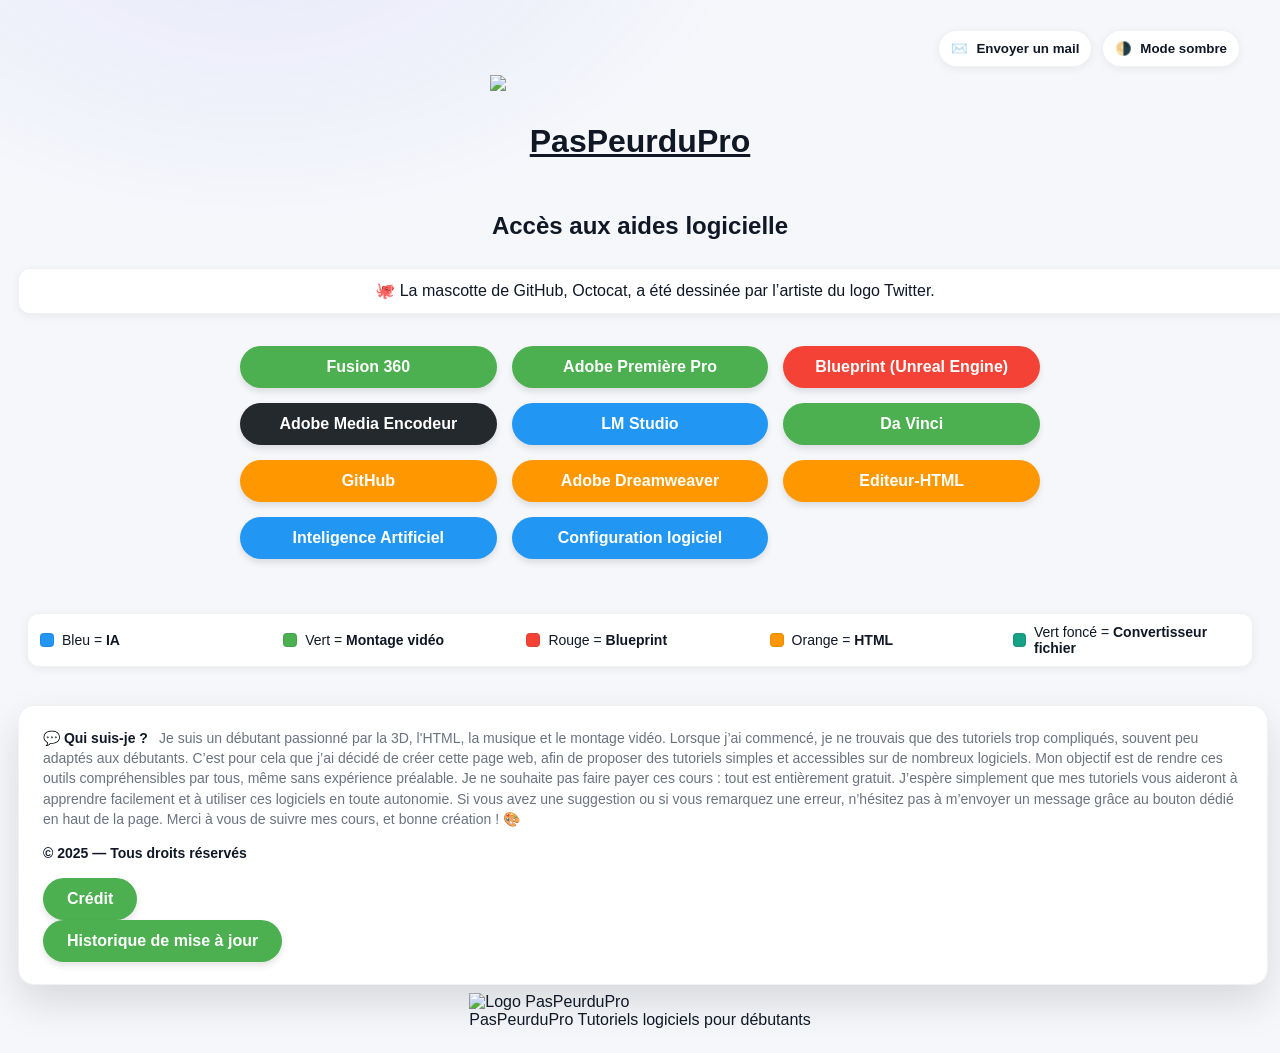
==== commit fb993061: "Update setup link to placeholder message Replaced link to setup page with a placeholder message." ====
--- a/index.html
+++ b/index.html
@@ -1324,7 +1324,7 @@
 </div>
 
 	<div id="Configuration_logiciel" class="content">
-	<a href="setup/setup/setup.html">🖥️ Analyse setup</a>
+	<p>En attente. Pour bientôt.</p>
 
 	</div>
 <!-- === Enhancements v2: footer (static) === -->
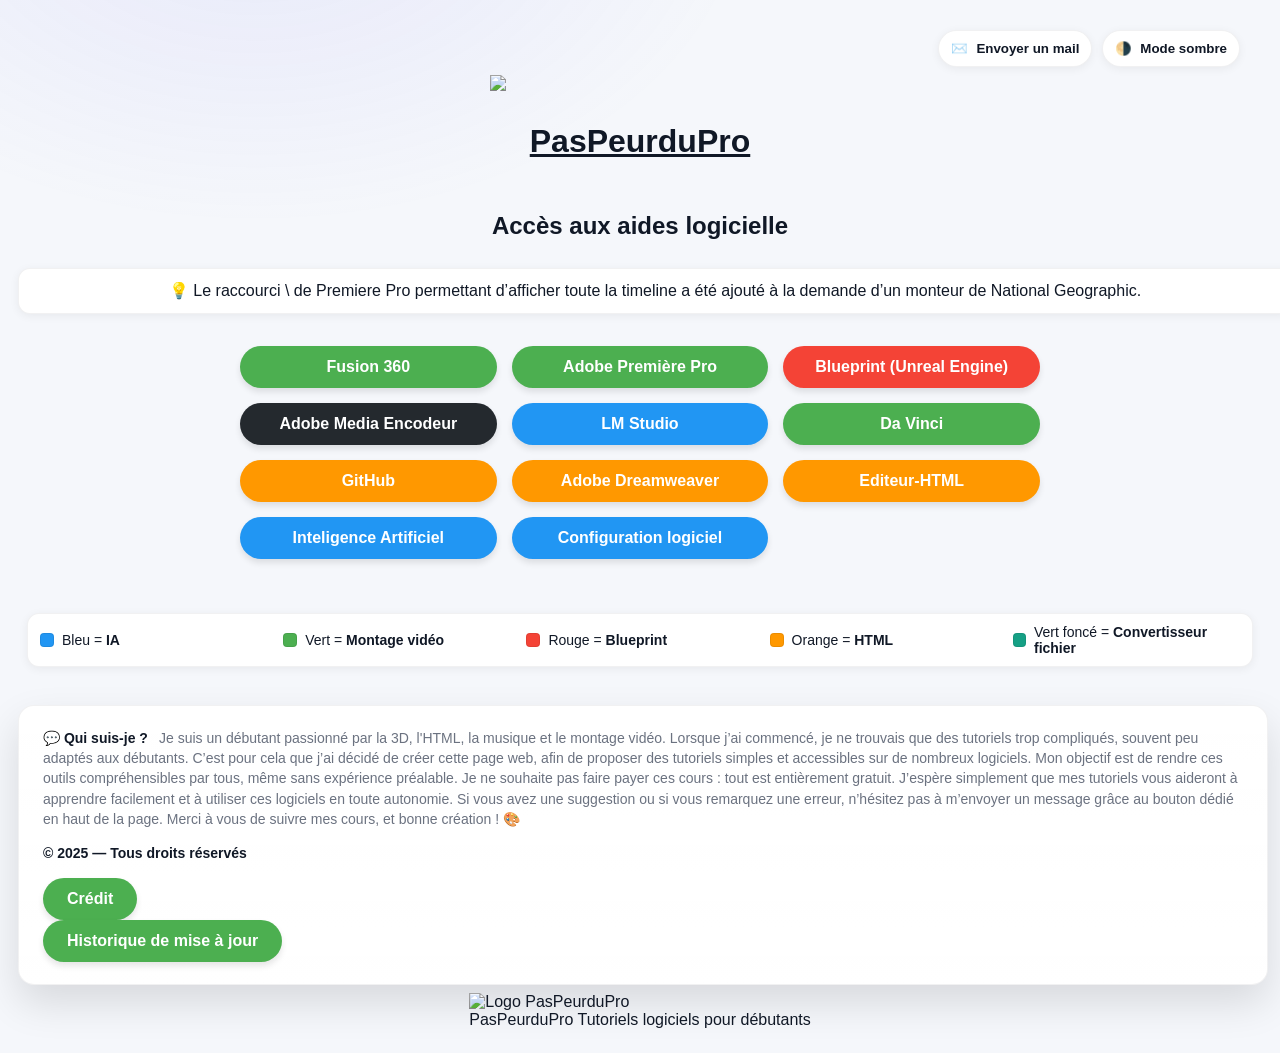
==== commit 0ae83fea: "Add setup link and view div to index.html" ====
--- a/index.html
+++ b/index.html
@@ -1325,6 +1325,9 @@
 
 	<div id="Configuration_logiciel" class="content">
 	<p>En attente. Pour bientôt.</p>
+		<div id="view"></div>
+<a href="#setup" id="openSetup">🖥️ Setup</a>
+
 
 	</div>
 <!-- === Enhancements v2: footer (static) === -->
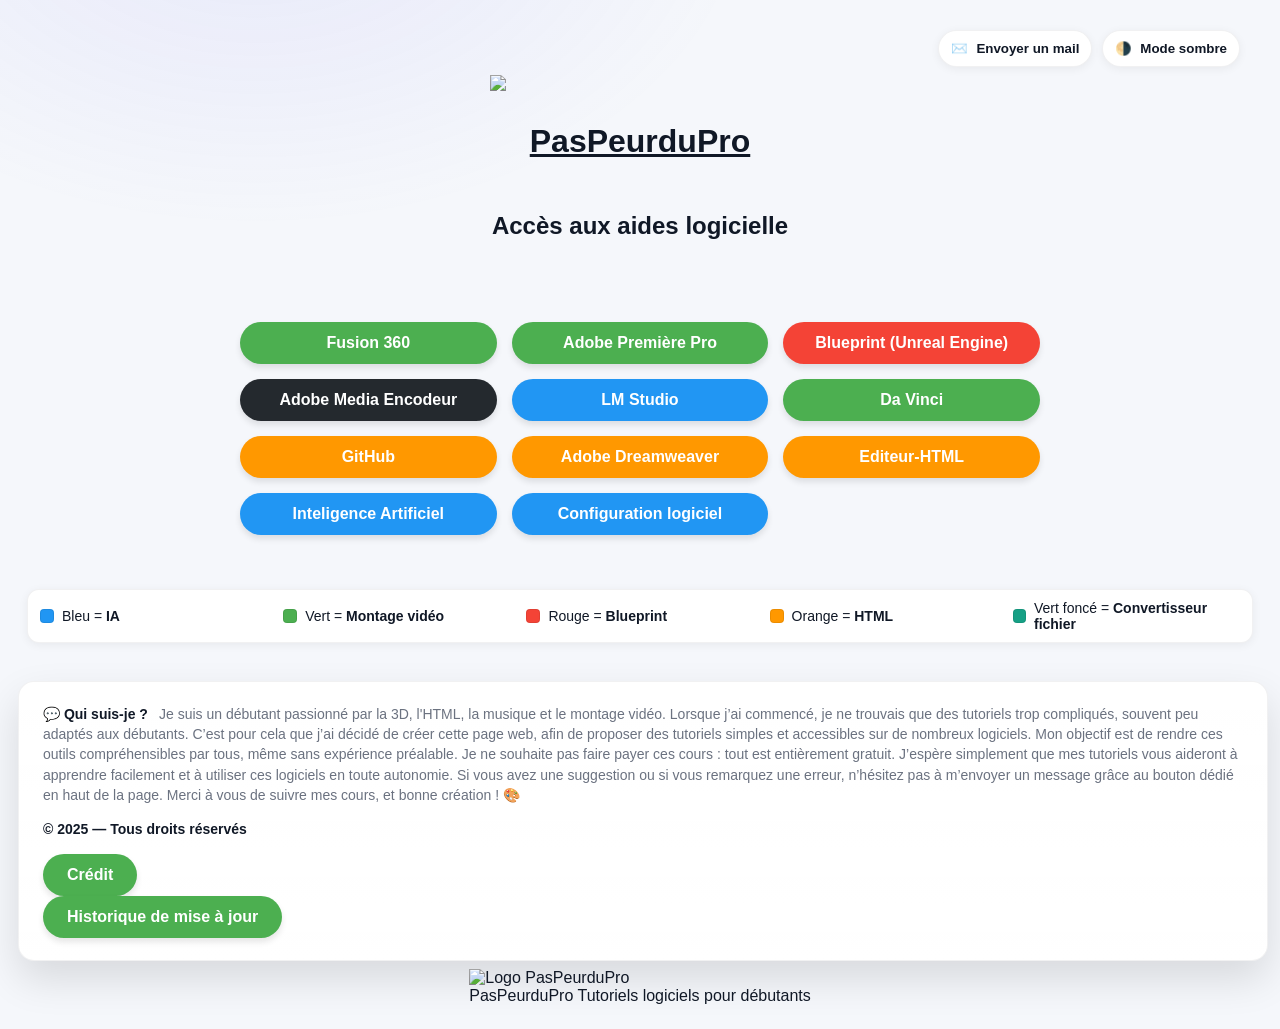
==== commit 412363ba: "Fix closing tag for h2 in Adobe Premiere Pro section" ====
--- a/index.html
+++ b/index.html
@@ -186,7 +186,7 @@
 
     <div id="adobe-premiere-pro" class="content">
 		<img src="Logo_première_Pro-removebg-preview.png" width="100">
-        <h2>Aide au logiciel Adobe Première Pro</h2
+        <h2>Aide au logiciel Adobe Première Pro</h2>
         <p>Bienvenue sur la page d'aide pour Adobe Première Pro. Ici, tu trouveras des tutoriels, des astuces et des ressources pour maîtriser ce logiciel.</p>
     <strong>Adobe Première Pro, édité par Adobe, est un logiciel de montage vidéo professionnel réputé pour sa polyvalence et sa puissance. Il est accessible aux débutants pour les bases du montage, mais devient plus technique lorsqu’il s’agit d’aborder des fonctionnalités avancées comme l’étalonnage des couleurs, les effets spéciaux ou le montage multicaméra. Utilisé par des chaînes comme BBC et CNN, ainsi que par des studios de cinéma indépendants et des créateurs de contenu sur YouTube, il est souvent combiné avec After Effects pour des projets plus complexes.</strong>
 	<p>Je ne reviendrai pas sur les bases dans cet article. En revanche, je vais vous présenter des astuces concrètes pour réaliser des montages vidéo de qualité.</p>
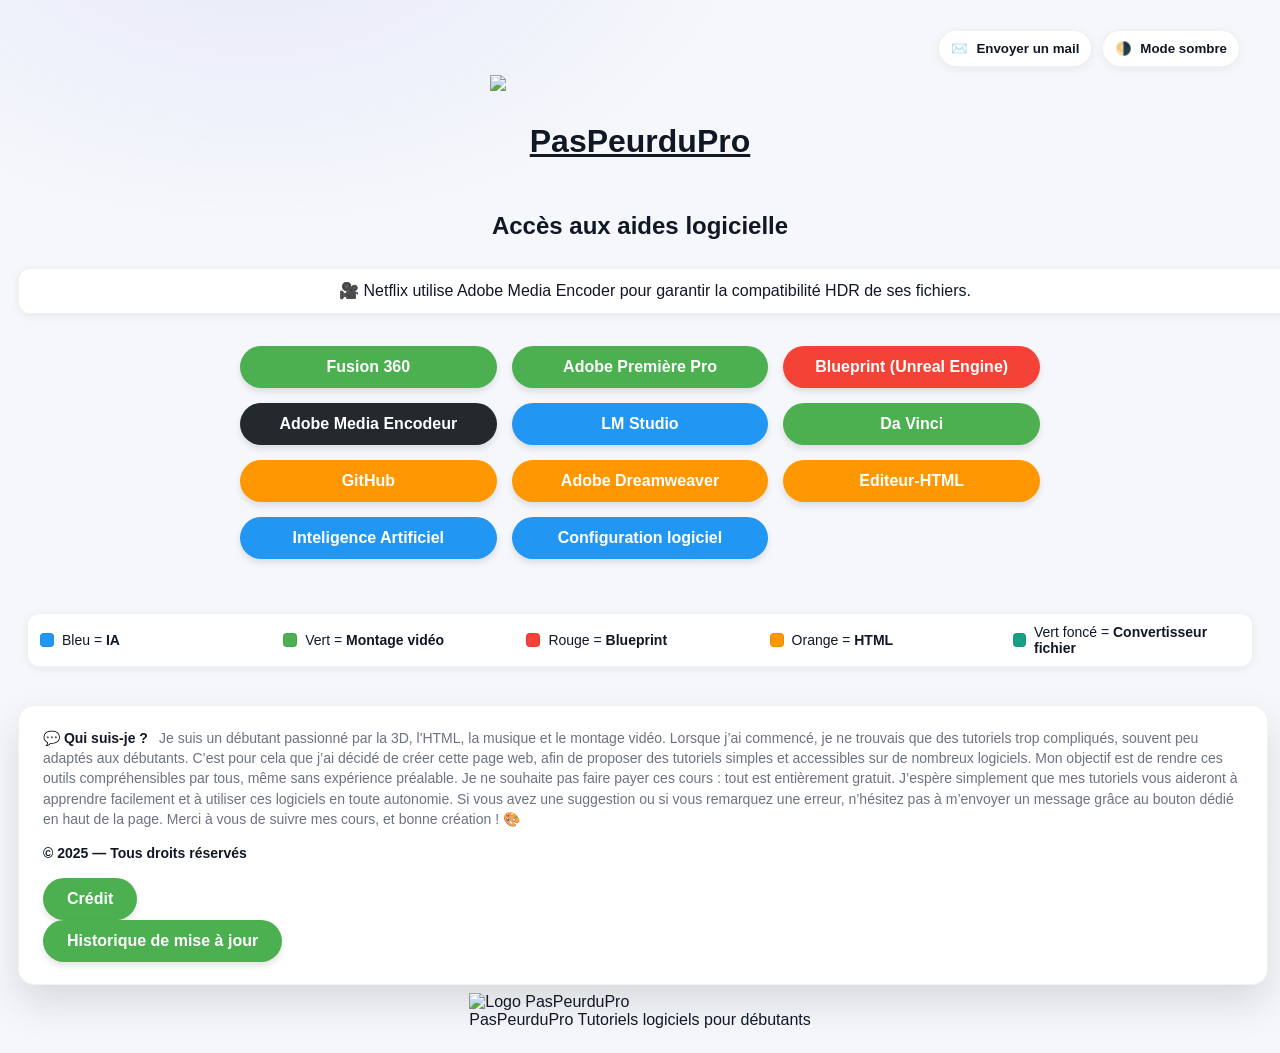
==== commit 750a6285: "Update index.html" ====
--- a/index.html
+++ b/index.html
@@ -1326,7 +1326,8 @@
 	<div id="Configuration_logiciel" class="content">
 	<p>En attente. Pour bientôt.</p>
 		<div id="view"></div>
-<a href="#setup" id="openSetup">🖥️ Setup</a>
+<button id="openSetup" type="button">🖥️ Setup</button>
+
 
 
 	</div>
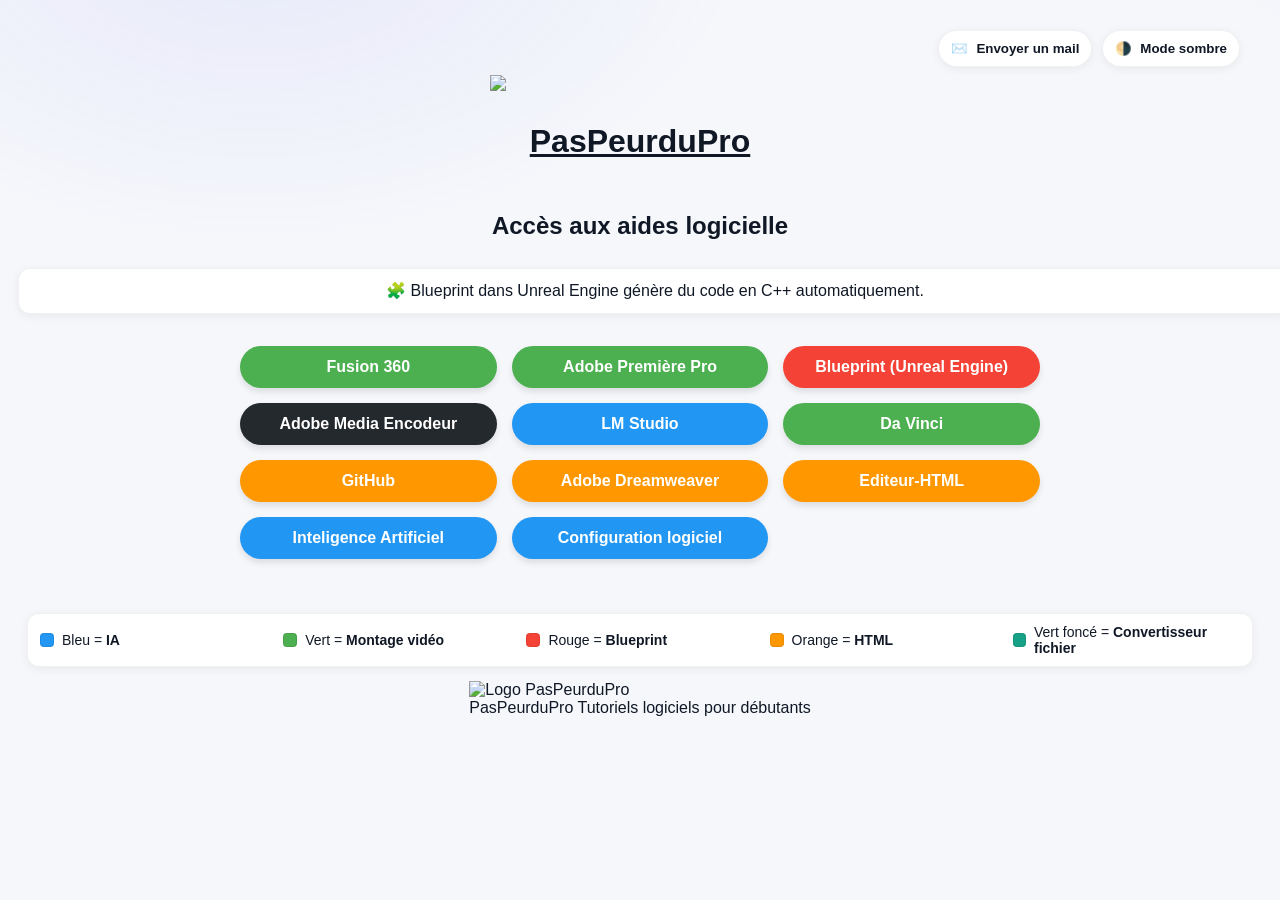
==== commit e400471f: "Rename 'Configuration_logiciel' to 'setup' in HTML" ====
--- a/index.html
+++ b/index.html
@@ -46,7 +46,7 @@
         <button class="round-button orange" onclick="showContent('adobe-dreamweaver')">Adobe Dreamweaver</button>
     <button class="round-button orange" onclick="showContent('Editeur-HTML')"> Editeur-HTML</button>
 	  <button class="round-button blue" onclick="showContent('Inteligence_Artificiel')"> Inteligence Artificiel</button>
-	   <button class="round-button blue" onclick="showContent('Configuration_logiciel')"> Configuration logiciel</button>
+	   <button class="round-button blue" onclick="showContent('setup')"> Configuration logiciel</button>
     </div>
 <!-- LÉGENDE DES COULEURS -->
   <div class="legend-aide" aria-label="Légende des catégories">
@@ -1323,14 +1323,71 @@
   </div>
 </div>
 
-	<div id="Configuration_logiciel" class="content">
-	<p>En attente. Pour bientôt.</p>
-		<div id="view"></div>
-<button id="openSetup" type="button">🖥️ Setup</button>
-
-
-
-	</div>
+	<div id="setup" class="content">
+	 <div class="setup-head">
+      <h2>🖥️ Analyse de configuration</h2>
+      <p class="setup-sub">Sélectionne ta config : on estime quels logiciels tourneront correctement.</p>
+    </div>
+
+    <div class="setup-form">
+      <div class="field">
+        <label for="os">Système</label>
+        <select id="os">
+          <option value="windows" selected>Windows</option>
+          <option value="mac">macOS</option>
+          <option value="linux">Linux</option>
+        </select>
+      </div>
+
+      <div class="field">
+        <label for="cpu">CPU</label>
+        <select id="cpu"></select>
+      </div>
+
+      <div class="field">
+        <label for="gpu">GPU</label>
+        <select id="gpu"></select>
+      </div>
+
+      <div class="field">
+        <label for="ram">RAM</label>
+        <select id="ram">
+          <option value="8">8 Go</option>
+          <option value="16" selected>16 Go</option>
+          <option value="32">32 Go</option>
+          <option value="64">64 Go</option>
+          <option value="96">96 Go</option>
+        </select>
+      </div>
+
+      <div class="field">
+        <label for="storage">Stockage</label>
+        <select id="storage">
+          <option value="hdd">HDD</option>
+          <option value="ssd" selected>SSD</option>
+          <option value="nvme">NVMe</option>
+        </select>
+      </div>
+
+      <div class="actions">
+        <button id="analyzeBtn" class="btn primary" type="button">Analyser</button>
+        <button id="resetBtn" class="btn" type="button">Réinitialiser</button>
+      </div>
+    </div>
+
+    <div id="statusBox" class="statusbox hidden"></div>
+
+    <div class="legend">
+      <span class="pill ok">✅ OK</span>
+      <span class="pill warn">⚠️ Limite</span>
+      <span class="pill bad">❌ Non recommandé</span>
+    </div>
+
+    <div id="results" class="results"></div>
+  </section>
+
+
+
 <!-- === Enhancements v2: footer (static) === -->
 <aside id="footerBandAide" class="footer-band-aide" role="contentinfo" aria-label="Note fixe en bas">
   <span class="footer-title">💬 Qui suis-je ?</span>
--- a/main.css
+++ b/main.css
@@ -924,3 +924,139 @@
   overflow: auto;
 }
 
+/* =========================
+   SETUP
+   ========================= */
+#setup .setup-card{
+  max-width: 980px;
+  margin: 14px auto 0;
+  padding: 22px;
+  border-radius: 18px;
+  background: rgba(255,255,255,.06);
+  border: 1px solid rgba(255,255,255,.12);
+  box-shadow: 0 18px 50px rgba(0,0,0,.22);
+  backdrop-filter: blur(10px);
+}
+
+#setup .setup-head h2{ margin:0 0 6px; font-size:22px; }
+#setup .setup-sub{ margin:0 0 16px; color:rgba(255,255,255,.72); line-height:1.45; }
+
+#setup .setup-form{
+  display: grid;
+  grid-template-columns: 1fr 1fr;
+  gap: 14px;
+}
+@media (max-width: 720px){
+  #setup .setup-form{ grid-template-columns: 1fr; }
+}
+
+#setup .field{ display:flex; flex-direction:column; gap:8px; }
+#setup label{ font-size:13px; color:rgba(255,255,255,.78); }
+
+#setup select{
+  width:100%;
+  padding:12px;
+  border-radius:12px;
+  background: rgba(10,14,25,.65);
+  color: rgba(255,255,255,.92);
+  border: 1px solid rgba(255,255,255,.14);
+  outline:none;
+}
+#setup select:focus{
+  border-color: rgba(120,170,255,.75);
+  box-shadow: 0 0 0 4px rgba(120,170,255,.15);
+}
+
+#setup .actions{
+  grid-column: 1 / -1;
+  display:flex;
+  gap:10px;
+  margin-top:6px;
+}
+
+/* force override si ton main.css stylise button globalement */
+#setup .actions .btn,
+#setup .actions button{
+  padding: 12px 14px !important;
+  border-radius: 12px !important;
+  border: 1px solid rgba(255,255,255,.14) !important;
+  cursor: pointer !important;
+  font-weight: 800 !important;
+  background: rgba(255,255,255,.06) !important;
+  color: rgba(255,255,255,.92) !important;
+  box-shadow: none !important;
+}
+#setup .actions .btn.primary{
+  flex:1;
+  border-color: transparent !important;
+  background: linear-gradient(135deg, rgba(90,140,255,.95), rgba(60,200,255,.85)) !important;
+  color:#07101d !important;
+}
+
+#setup .statusbox{
+  margin-top:12px;
+  padding:12px 14px;
+  border-radius:14px;
+  background: rgba(0,0,0,.18);
+  border: 1px solid rgba(255,255,255,.10);
+}
+
+#setup .legend{ margin:14px 0 6px; color:rgba(255,255,255,.7); }
+#setup .pill{
+  display:inline-flex; align-items:center; gap:6px;
+  padding:6px 10px;
+  border-radius:999px;
+  border:1px solid rgba(255,255,255,.12);
+  background: rgba(255,255,255,.06);
+  margin-right:8px;
+}
+
+#setup .results{ margin-top:12px; display:grid; gap:10px; }
+#setup .result-card{
+  padding:14px;
+  border-radius:14px;
+  border:1px solid rgba(255,255,255,.10);
+  background: rgba(0,0,0,.16);
+}
+#setup .result-title{
+  display:flex; align-items:center; justify-content:space-between;
+  gap:10px; margin-bottom:6px;
+}
+#setup .result-title strong{ font-size:15px; }
+#setup .badge{
+  padding:4px 10px; border-radius:999px;
+  font-weight: 900;
+  border:1px solid rgba(255,255,255,.12);
+  background: rgba(255,255,255,.06);
+}
+#setup .muted{ color: rgba(255,255,255,.62); font-size:13px; line-height:1.4; }
+#setup .hidden{ display:none !important; }
+#setup select {
+  background: #111827;
+  border: 1px solid #374151;
+  color: white;
+  padding: 12px;
+  border-radius: 10px;
+}
+
+#setup select:hover {
+  border-color: #60a5fa;
+}
+
+#setup .result-card {
+  padding: 14px;
+  border-radius: 12px;
+  background: #1f2937;
+  border: 1px solid #374151;
+  margin-bottom: 8px;
+}
+
+#setup .badge.ok { color: #22c55e; }
+#setup .badge.warn { color: #facc15; }
+#setup .badge.bad { color: #ef4444; }
+
+#setup .setup-card {
+  background: #0f172a;
+  border-radius: 16px;
+  padding: 20px;
+}
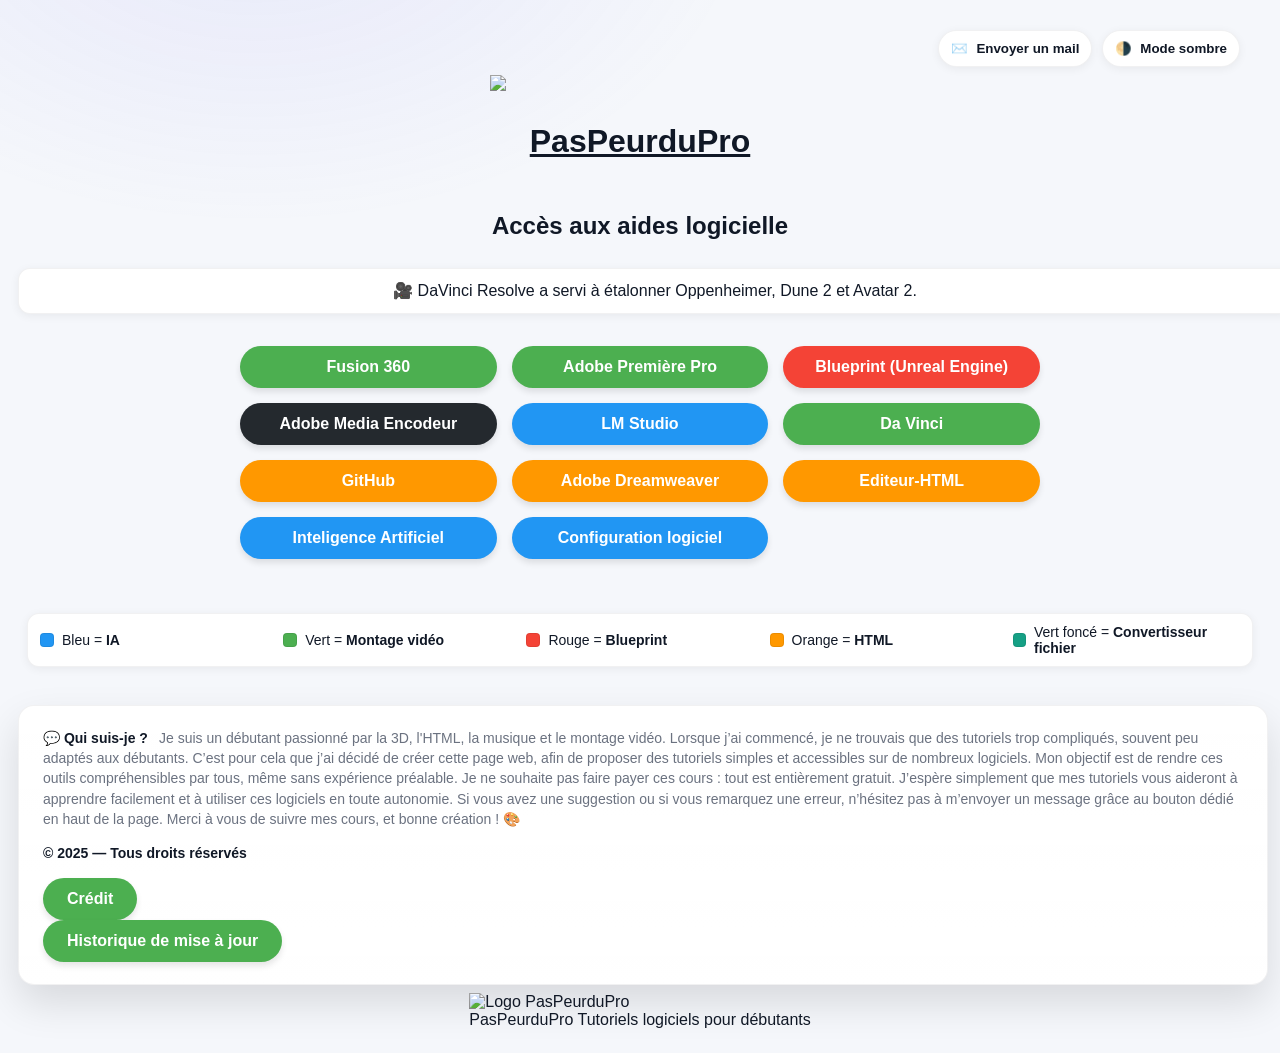
==== commit 7271c71d: "Update index.html" ====
--- a/index.html
+++ b/index.html
@@ -1387,7 +1387,7 @@
   </section>
 
 
-
+</div>
 <!-- === Enhancements v2: footer (static) === -->
 <aside id="footerBandAide" class="footer-band-aide" role="contentinfo" aria-label="Note fixe en bas">
   <span class="footer-title">💬 Qui suis-je ?</span>
